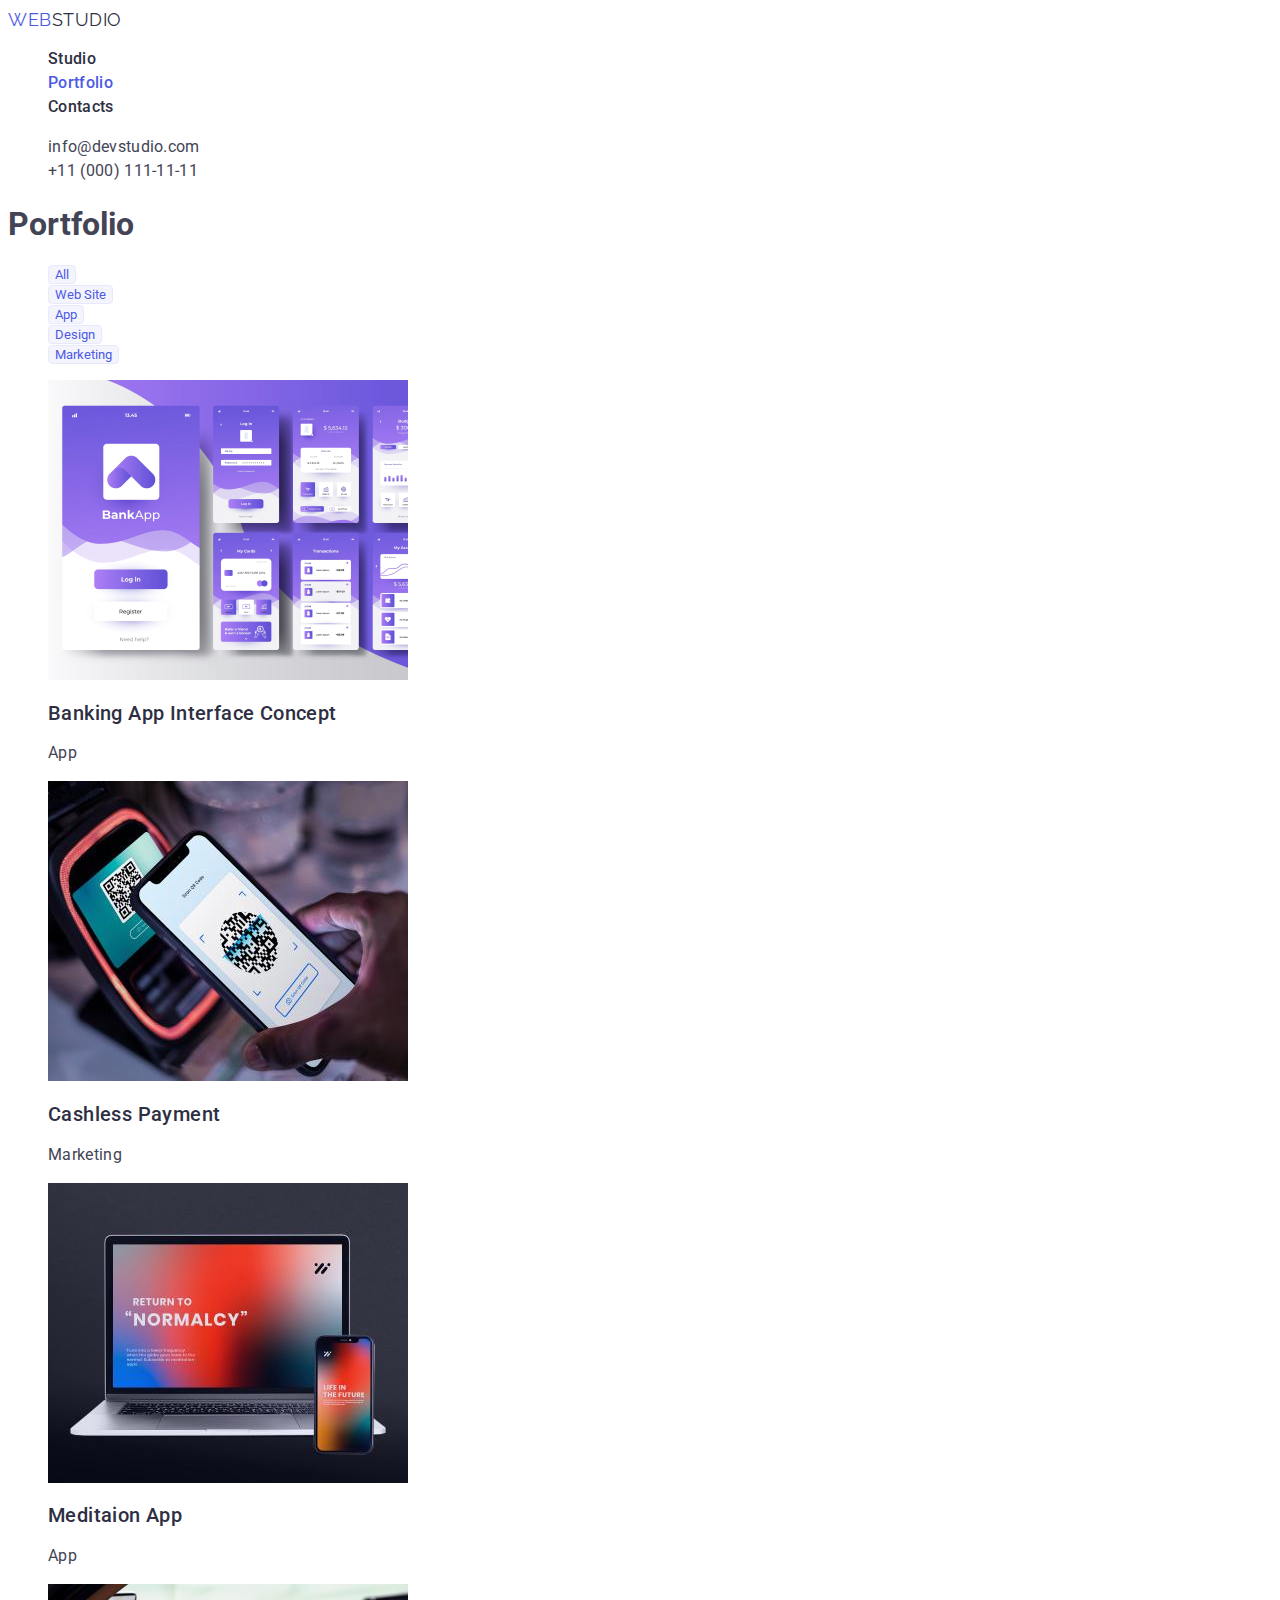
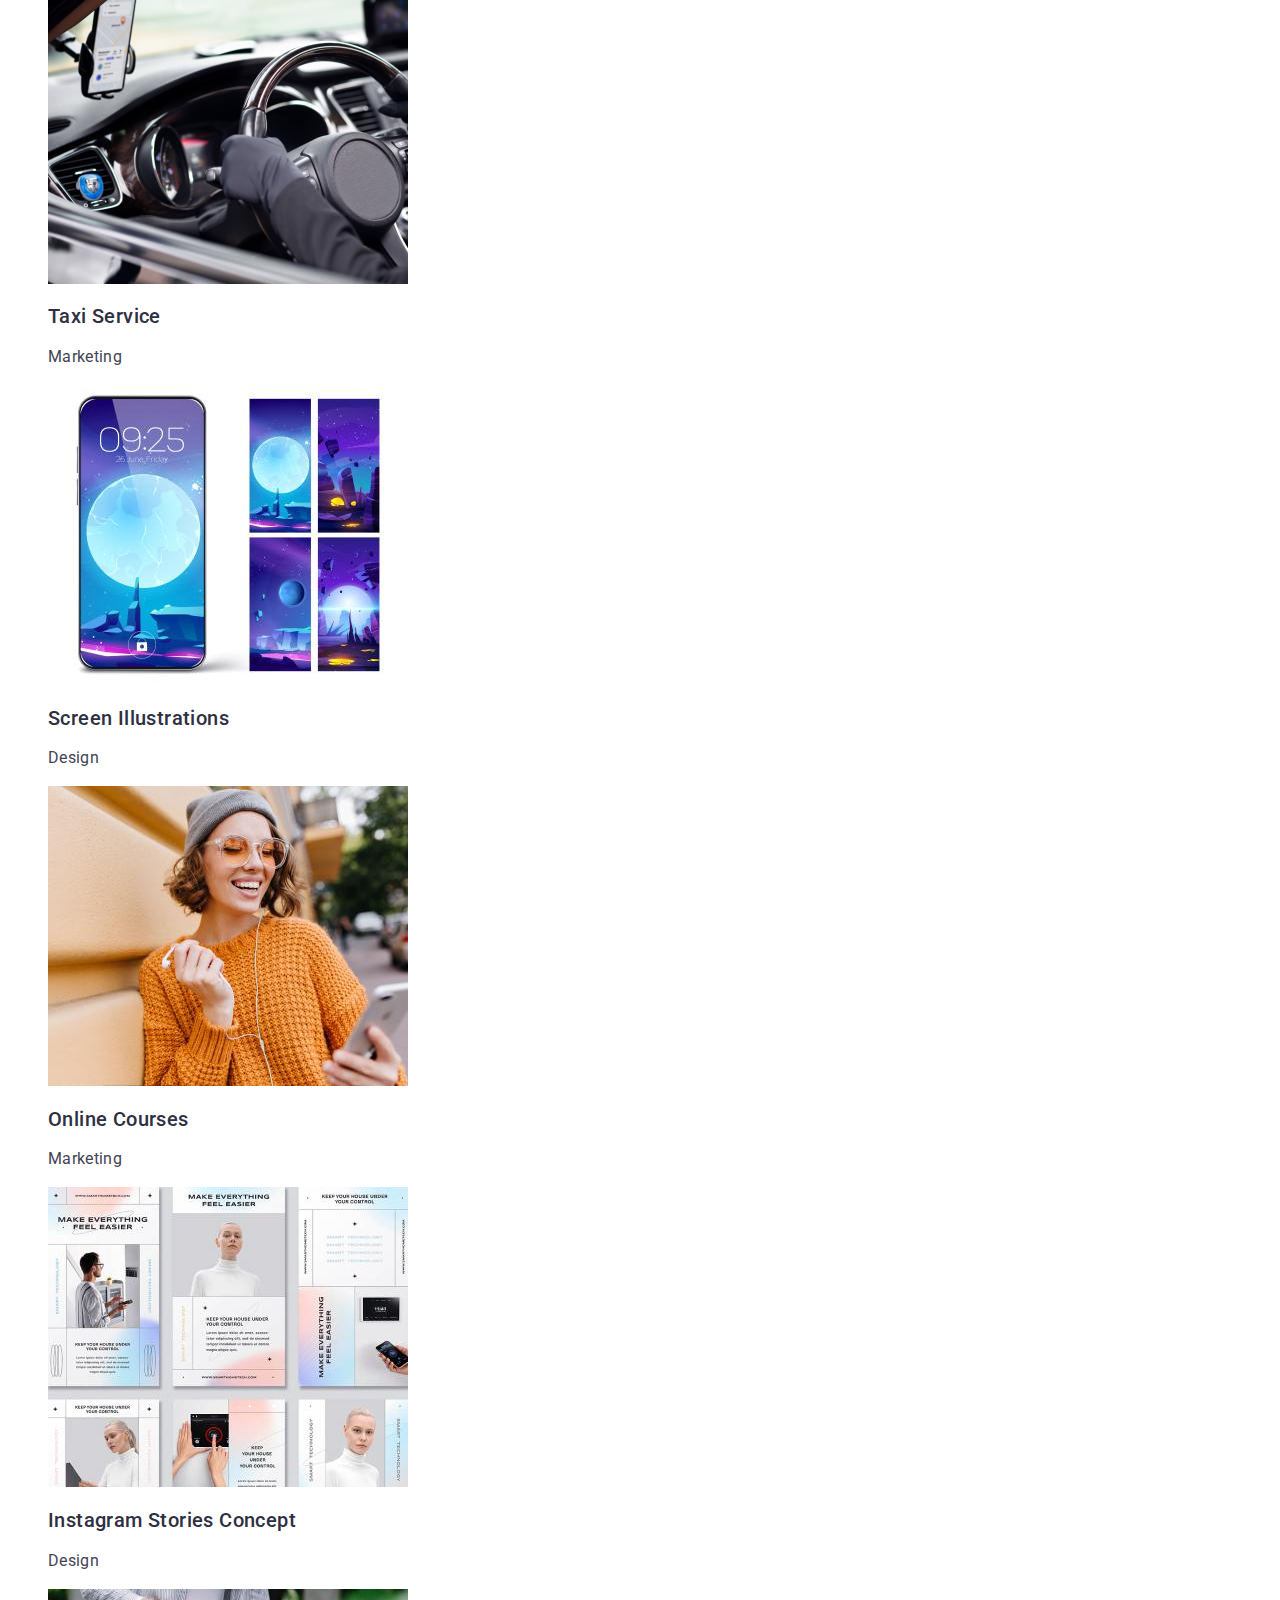
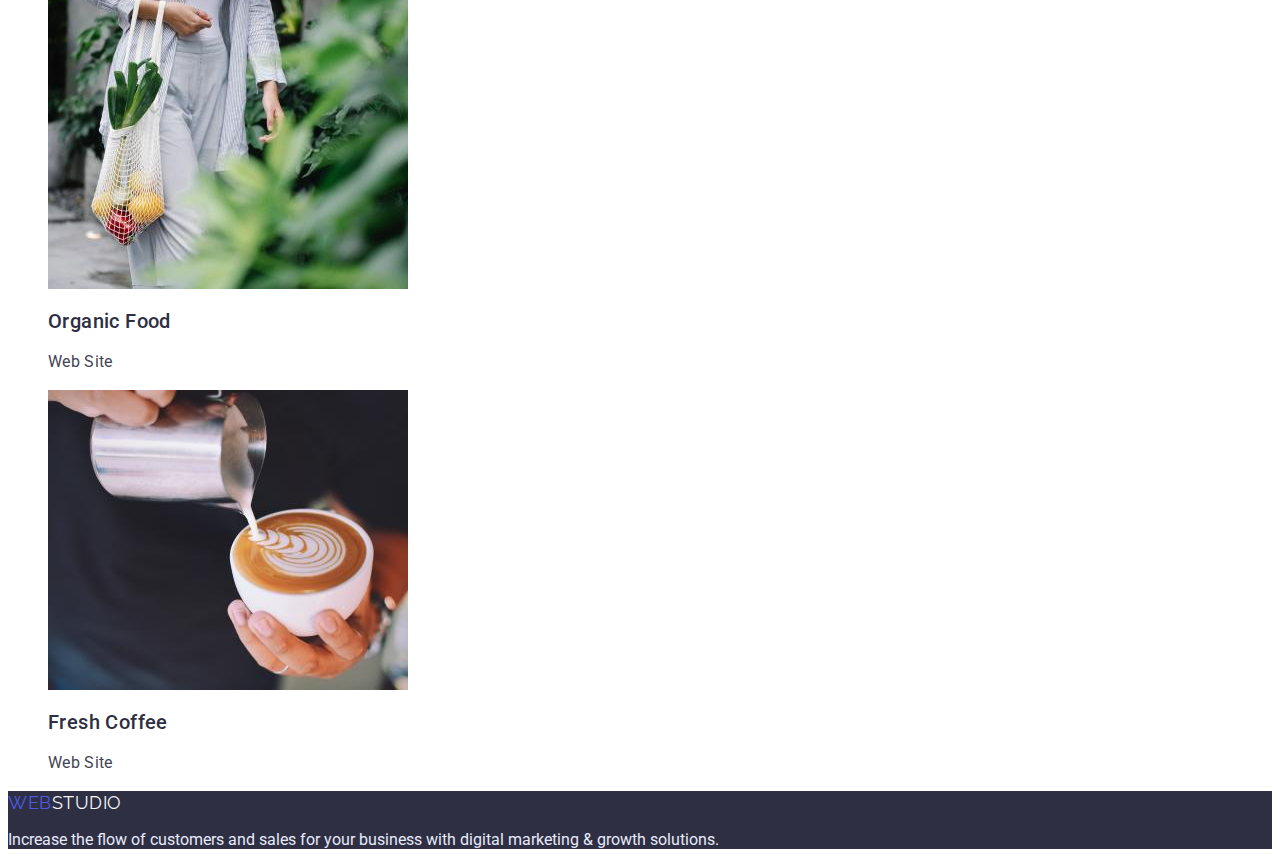
==== portfolio.html @ ca85d7f0 "Add fonts to the styles.css" ====
<!DOCTYPE html>
<html lang="en">
  <head>
    <meta charset="UTF-8" />
    <meta http-equiv="X-UA-Compatible" content="IE=edge" />
    <meta name="viewport" content="width=device-width, initial-scale=1.0" />
    <title>Document</title>
    <link rel="preconnect" href="https://fonts.googleapis.com" />
    <link rel="preconnect" href="https://fonts.gstatic.com" crossorigin />
    <link
      href="https://fonts.googleapis.com/css2?family=Raleway:wght@800&family=Roboto:wght@400;500;700&display=swap"
      rel="stylesheet"
    />
    <link rel="stylesheet" href="./css/styles.css" />
  </head>
  <body>
    <!-- HEADER -->
    <header>
      <nav>
        <a href="./index.html" class="logo"
          >Web<span class="logo-header">Studio</span></a
        >
        <ul class="site-nav list">
          <li><a href="./index.html" class="link">Studio</a></li>
          <li><a href="./portfolio.html" class="link curent">Portfolio</a></li>
          <li><a href="#" class="link">Contacts</a></li>
        </ul>
      </nav>
      <address>
        <ul class="contacts list">
          <li>
            <a href="mailto:info@devstudio.com" class="link"
              >info@devstudio.com</a
            >
          </li>
          <li>
            <a href="tel:+110001111111" class="link">+11 (000) 111-11-11</a>
          </li>
        </ul>
      </address>
    </header>
    <main>
      <h1>Portfolio</h1>
      <ul class="filters list">
        <li><button type="button" class="filters-button">All</button></li>
        <li><button type="button" class="filters-button">Web Site</button></li>
        <li><button type="button" class="filters-button">App</button></li>
        <li><button type="button" class="filters-button">Design</button></li>
        <li><button type="button" class="filters-button">Marketing</button></li>
      </ul>
      <ul class="portfolio-list list">
        <li>
          <img
            src="./images/portfolio/img-1.jpg"
            alt="Banking App"
            width="360"
            height="300"
          />
          <h2 class="title">Banking App Interface Concept</h2>
          <p class="text">App</p>
        </li>
        <li>
          <img
            src="./images/portfolio/img-2.jpg"
            alt="mobile phone is reading QR code"
            width="360"
            height="300"
          />
          <h2 class="title">Cashless Payment</h2>
          <p class="text">Marketing</p>
        </li>
        <li>
          <img
            src="./images/portfolio/img-3.jpg"
            alt="laptop and cellphone"
            width="360"
            height="300"
          />
          <h2 class="title">Meditaion App</h2>
          <p class="text">App</p>
        </li>
        <li>
          <img
            src="./images/portfolio/img-4.jpg"
            alt="a person driving a car"
            width="360"
            height="300"
          />
          <h2 class="title">Taxi Service</h2>
          <p class="text">Marketing</p>
        </li>
        <li>
          <img
            src="./images/portfolio/img-5.jpg"
            alt="Screen Illustrations"
            width="360"
            height="300"
          />
          <h2 class="title">Screen Illustrations</h2>
          <p class="text">Design</p>
        </li>
        <li>
          <img
            src="./images/portfolio/img-6.jpg"
            alt="smiling girl looks at the sellphone"
            width="360"
            height="300"
          />
          <h2 class="title">Online Courses</h2>
          <p class="text">Marketing</p>
        </li>
        <li>
          <img
            src="./images/portfolio/img-7.jpg"
            alt="smart home technology"
            width="360"
            height="300"
          />
          <h2 class="title">Instagram Stories Concept</h2>
          <p class="text">Design</p>
        </li>
        <li>
          <img
            src="./images/portfolio/img-8.jpg"
            alt="a woman carries a bag of vegetables"
            width="360"
            height="300"
          />
          <h2 class="title">Organic Food</h2>
          <p class="text">Web Site</p>
        </li>
        <li>
          <img
            src="./images/portfolio/img-9.jpg"
            alt="the man pours milk into the coffee"
            width="360"
            height="300"
          />
          <h2 class="title">Fresh Coffee</h2>
          <p class="text">Web Site</p>
        </li>
      </ul>
    </main>
    <!-- FOOTER -->
    <footer>
      <a href="./index.html" class="logo"
        >Web<span class="logo-footer">Studio</span></a
      >
      <p class="text">
        Increase the flow of customers and sales for your business with digital
        marketing & growth solutions.
      </p>
    </footer>
  </body>
</html>
---- css/styles.css ----
:root {
    --primary-color: #434455;
    --secondary-color: #2E2F42;
    --accent-color: #4D5AE5;
    --white-color: #ffffff;
    --color-cloud: #F4F4FD;
    --color-cornflower: #E7E9FC;
}
/* COMPONENTS */
body {
    background-color:var(--white-color);
    color:var(--primary-color);
    font-family: 'Roboto', sans-serif;
}
h2,h3{color: var(--secondary-color);}

.list {
    list-style: none;
}
.link{
    text-decoration: none;
}
.site-nav .link.curent {
    color: var(--accent-color);
}




/* HEADER */
.logo {
    color: var(--accent-color);

    font-family: 'Raleway', sans-serif;
    /* font-weight: 800; */
    font-size: 18px;

    line-height: 1.3;
    letter-spacing: 0.03em;
    text-decoration: none;
    text-transform: uppercase;
}
.logo :hover,
.logo :focus {
    color: var(--accent-color);
}

.logo-header{
    color: var(--secondary-color);
}


/* Navigation */
.site-nav .link {
    color: var(--secondary-color);
    
    font-weight: 500;
    font-size: 16px;
    line-height: 1.5;
    letter-spacing: 0.02em;
}
.site-nav .link:hover, .site-nav .link:focus{color: var(--accent-color);}



/* Contacts */
.contacts .link{
    color: var(--primary-color);
    
    font-style: normal;
    line-height: 1.5;
    letter-spacing: 0.02em;
}
.contacts .link:hover, .contacts .link:focus{
    color: var(--accent-color);
}




/* SECTION HERO */
.hero{
    background-color: var(--secondary-color) ;
}
.hero-title{
    color: var(--white-color);

    font-size: 56px;
    line-height: 1.07;
    text-align: center;
    letter-spacing: 0.02em;
}
.hero-button{
    color: var(--white-color);
    background-color:var(--accent-color);
    
    font-family: inherit;
    font-weight: 500;
    font-size: 16px;
    line-height: 1.5;
    letter-spacing: 0.04em;
    box-shadow: 0px 4px 4px rgba(0, 0, 0, 0.15);
    border-radius: 4px;
    cursor: pointer;
}





/* COMMON STYLES FOR SECTIONS */
.section .section-title {
    font-size: 36px;
    line-height: 1.1;
    text-align: center;
    letter-spacing: 0.02em;
    text-transform: capitalize;
}

.features-list .title,
.team-list .title,
.portfolio-list .title {
    font-weight: 500;
    font-size: 20px;
    line-height: 1.2;
    letter-spacing: 0.02em;
}
.features-list .text,
.team-list .text,
.portfolio-list .text {
    line-height: 1.5;
    letter-spacing: 0.02em;
}




/* SECTION OUR FEATURES */
.feature-list .title {
    color: #2E2F42;
}

/* SECTION OUR WORK */

/* SECTION OUR TEAM */
.team-list .title {
    text-align: center
}
.team-list .text {
    text-align: center
}

/* FOOTER */
footer{
    background-color:var(--secondary-color);
}
.logo-footer{
    color: var(--color-cloud);
}
footer .text{
    color: var(--color-cornflower);
}



/* PORTFOLIO STYLES */
.filters-button{
    color: var(--accent-color);
    background-color:var(--color-cloud);
    font-family: inherit;
    border: 1px solid var(--color-cornflower);
    border-radius: 4px;
    cursor: pointer;

}
.filters-button:hover, .filters-button:focus{
    color: var(--white-color);
    background-color:#404BBF;
}
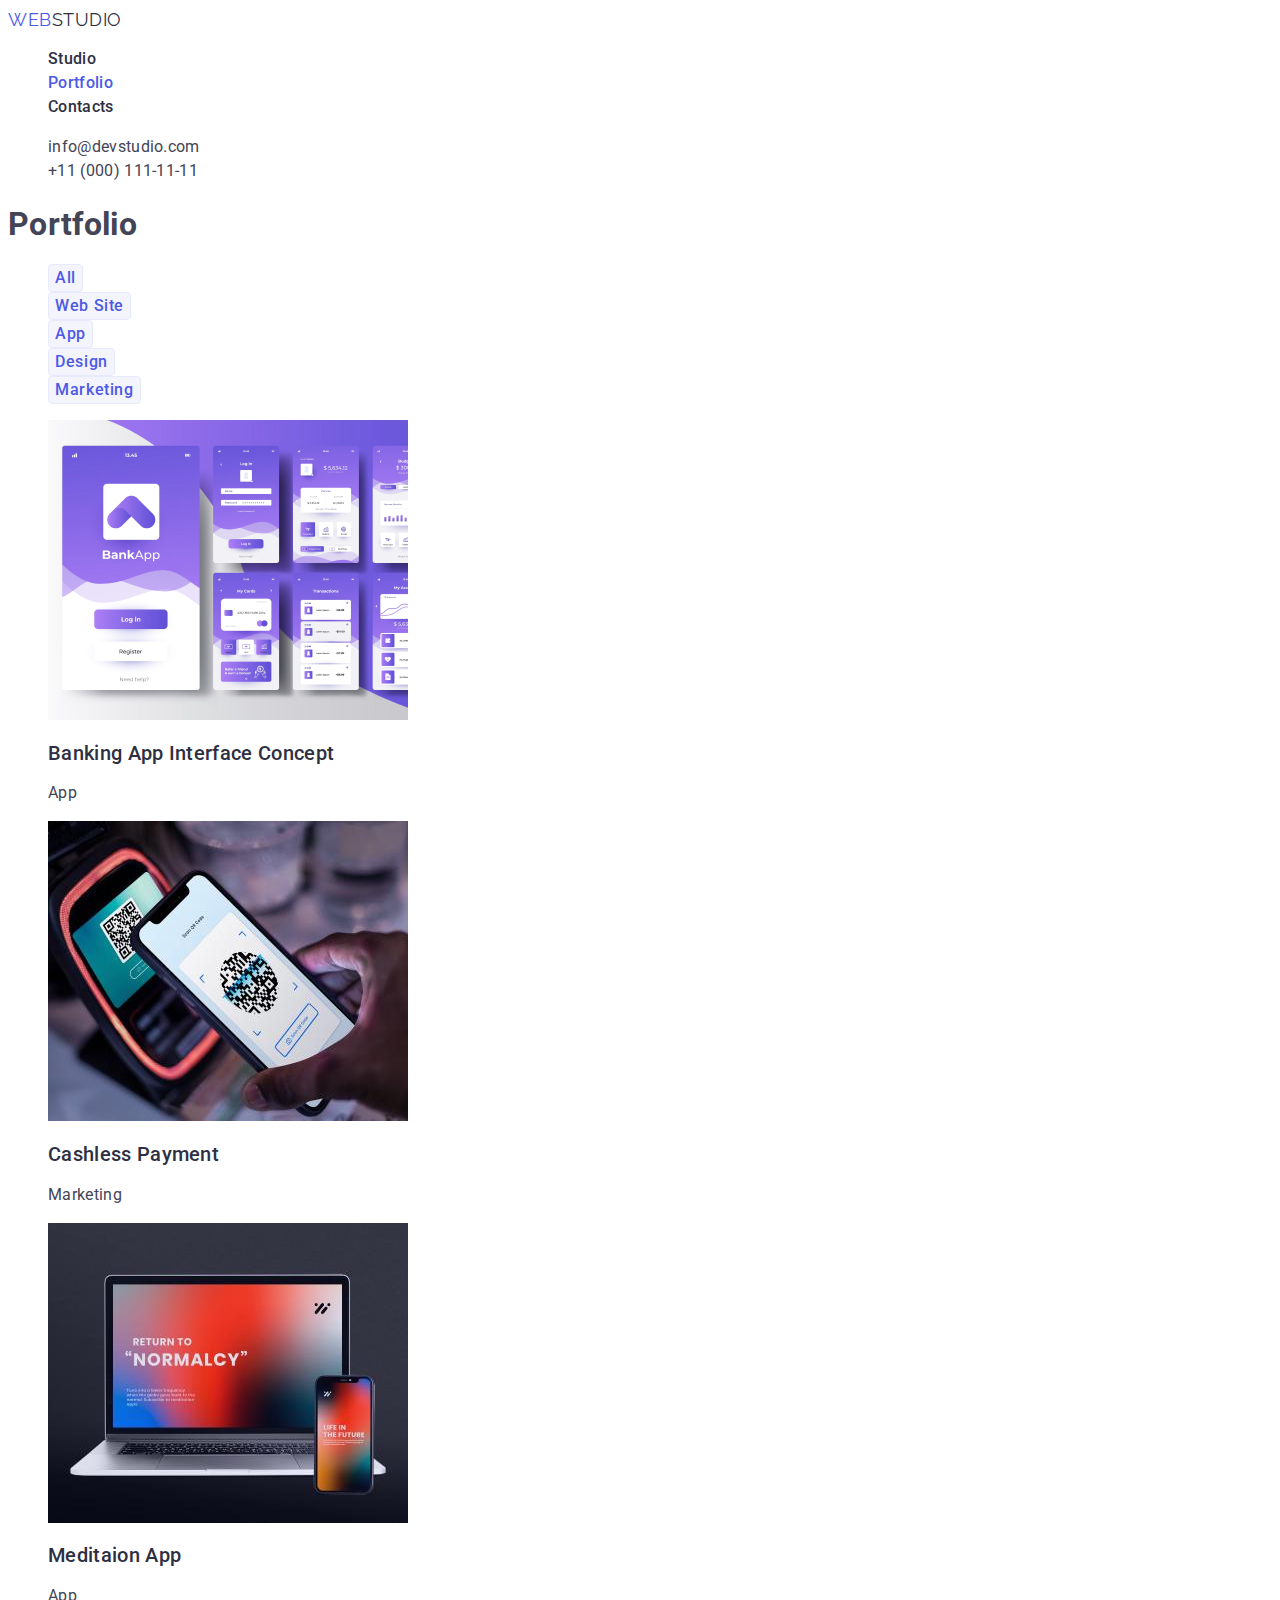
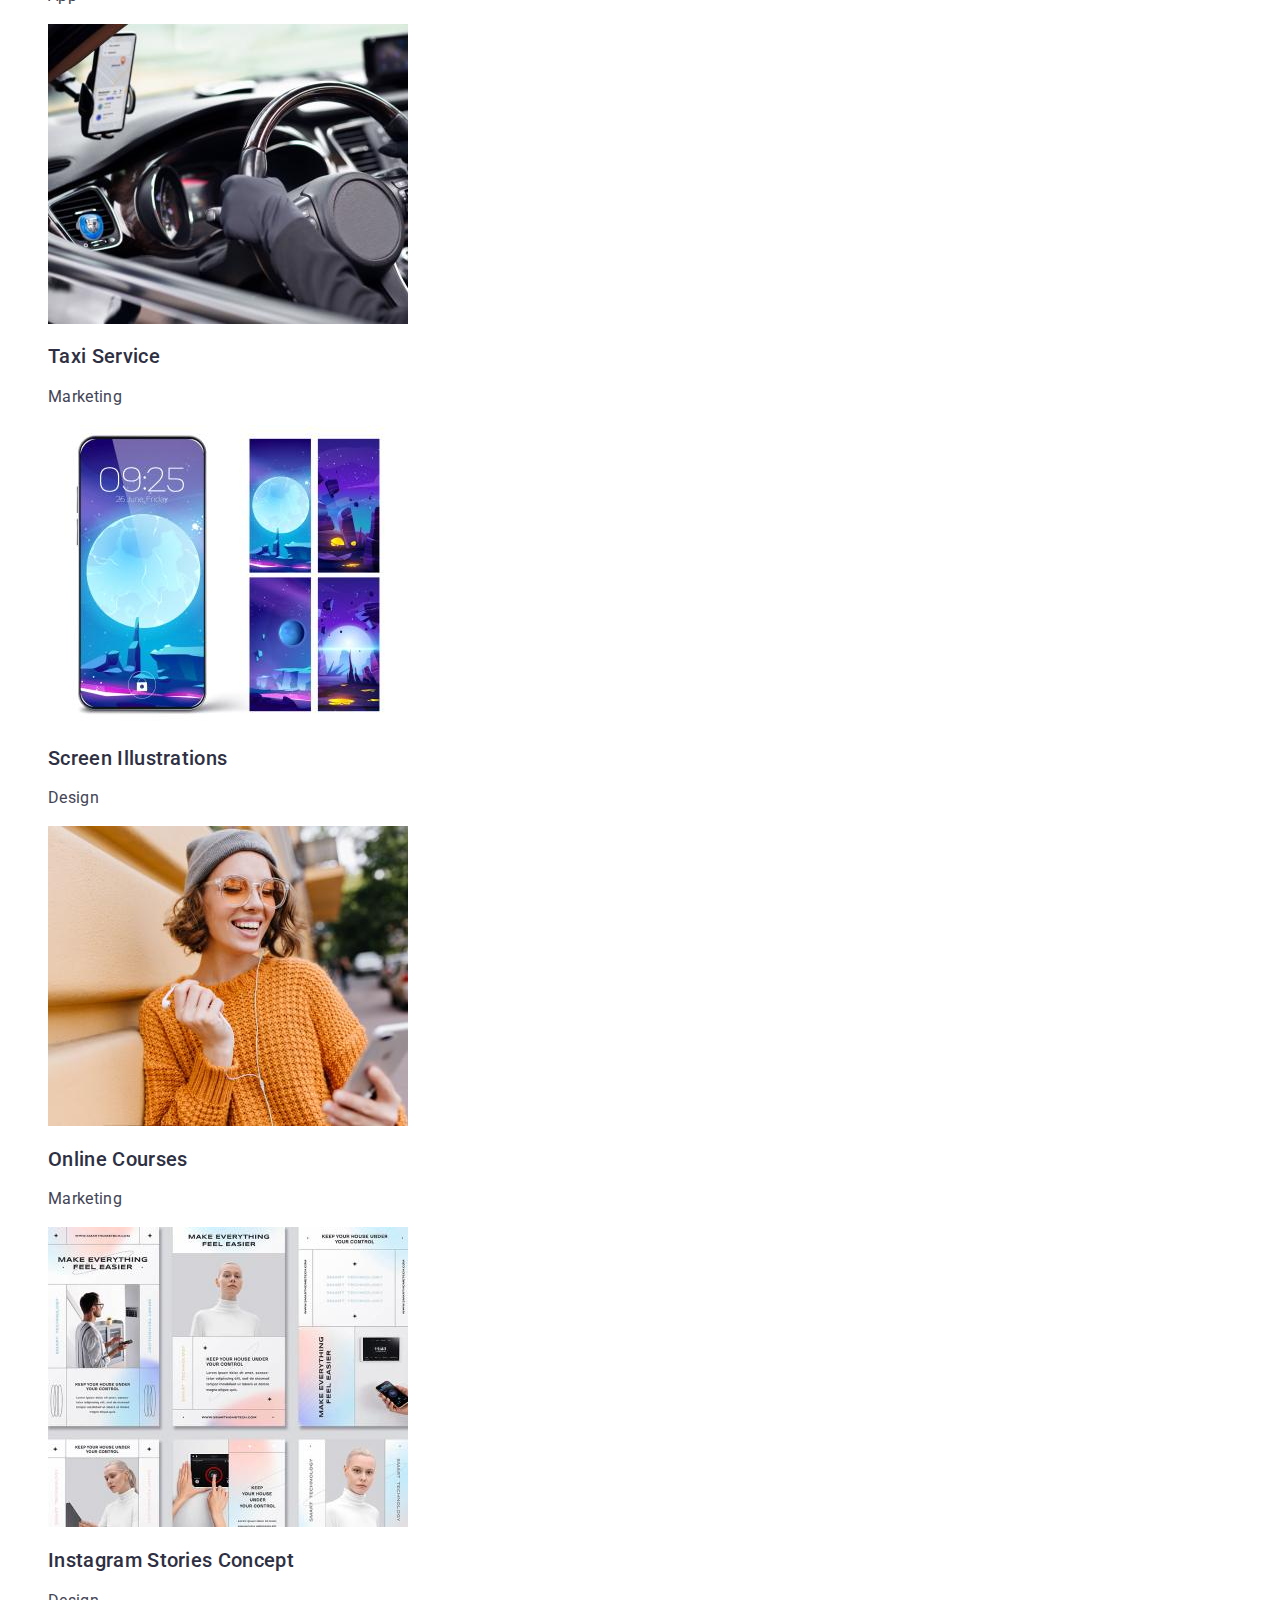
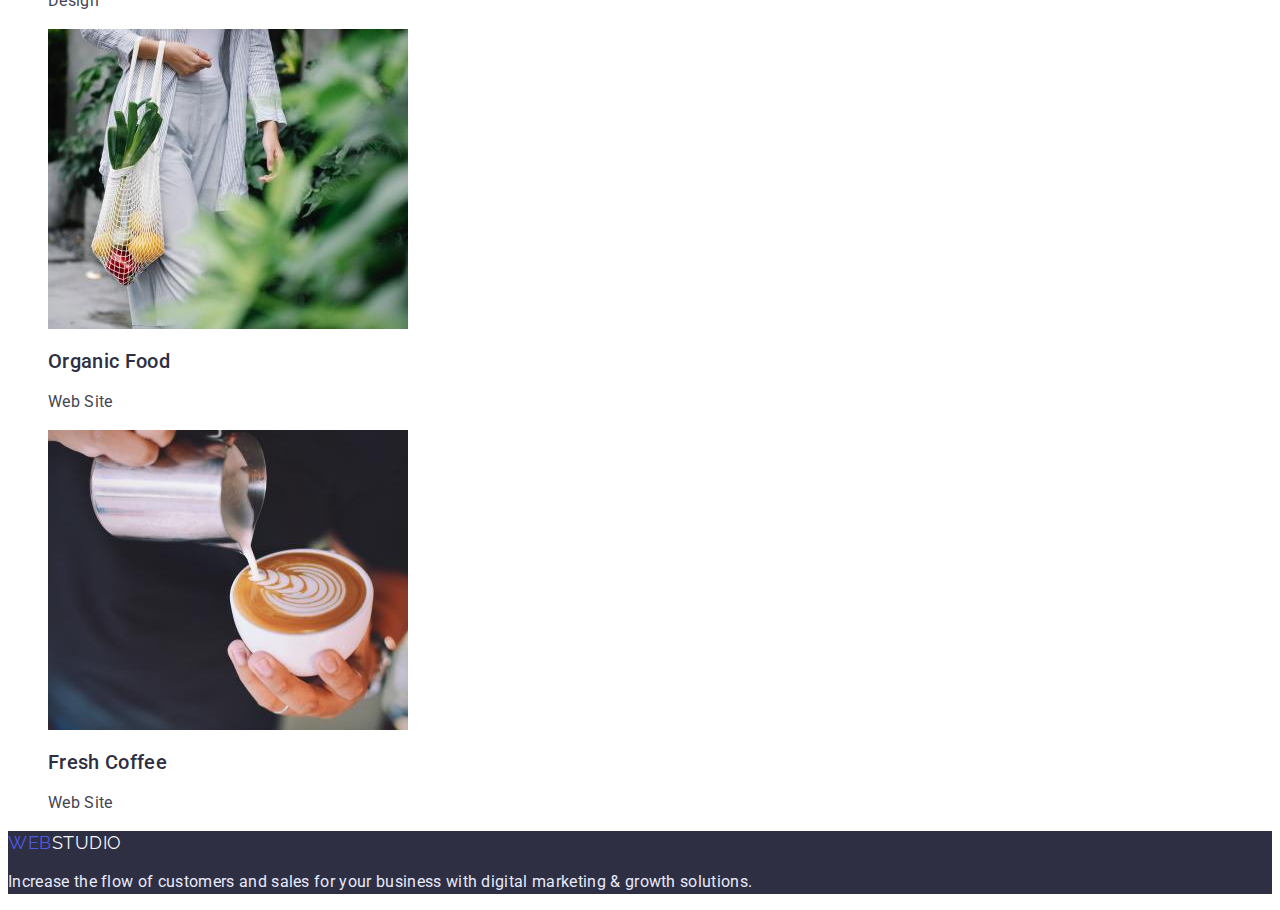
==== commit a8022e2f: "Update styles" ====
--- a/portfolio.html
+++ b/portfolio.html
@@ -42,11 +42,15 @@
     <main>
       <h1>Portfolio</h1>
       <ul class="filters list">
-        <li><button type="button" class="filters-button">All</button></li>
-        <li><button type="button" class="filters-button">Web Site</button></li>
-        <li><button type="button" class="filters-button">App</button></li>
-        <li><button type="button" class="filters-button">Design</button></li>
-        <li><button type="button" class="filters-button">Marketing</button></li>
+        <li><button type="button" class="button secondary">All</button></li>
+        <li>
+          <button type="button" class="button secondary">Web Site</button>
+        </li>
+        <li><button type="button" class="button secondary">App</button></li>
+        <li><button type="button" class="button secondary">Design</button></li>
+        <li>
+          <button type="button" class="button secondary">Marketing</button>
+        </li>
       </ul>
       <ul class="portfolio-list list">
         <li>
--- a/css/styles.css
+++ b/css/styles.css
@@ -11,6 +11,7 @@
     background-color:var(--white-color);
     color:var(--primary-color);
     font-family: 'Roboto', sans-serif;
+    letter-spacing: 0.02em;
 }
 h2,h3{color: var(--secondary-color);}
 
@@ -23,7 +24,15 @@
 .site-nav .link.curent {
     color: var(--accent-color);
 }
-
+.button {
+    font-family: inherit;
+    font-weight: 500;
+    font-size: 16px;
+    line-height: 1.5;
+    letter-spacing: 0.04em;
+    border-radius: 4px;
+    cursor: pointer;
+}
 
 
 
@@ -55,9 +64,8 @@
     color: var(--secondary-color);
     
     font-weight: 500;
-    font-size: 16px;
+    /* font-size: 16px; */
     line-height: 1.5;
-    letter-spacing: 0.02em;
 }
 .site-nav .link:hover, .site-nav .link:focus{color: var(--accent-color);}
 
@@ -69,7 +77,6 @@
     
     font-style: normal;
     line-height: 1.5;
-    letter-spacing: 0.02em;
 }
 .contacts .link:hover, .contacts .link:focus{
     color: var(--accent-color);
@@ -88,21 +95,15 @@
     font-size: 56px;
     line-height: 1.07;
     text-align: center;
-    letter-spacing: 0.02em;
 }
-.hero-button{
+.primary{
     color: var(--white-color);
     background-color:var(--accent-color);
     
-    font-family: inherit;
-    font-weight: 500;
-    font-size: 16px;
-    line-height: 1.5;
-    letter-spacing: 0.04em;
-    box-shadow: 0px 4px 4px rgba(0, 0, 0, 0.15);
-    border-radius: 4px;
-    cursor: pointer;
+    box-shadow: 0px 4px 4px rgba(0, 0, 0, 0.15); 
 }
+.primary:hover, .primary:focus{color: var(--accent-color);
+background-color:var(--white-color);}
 
 
 
@@ -113,7 +114,6 @@
     font-size: 36px;
     line-height: 1.1;
     text-align: center;
-    letter-spacing: 0.02em;
     text-transform: capitalize;
 }
 
@@ -123,32 +123,20 @@
     font-weight: 500;
     font-size: 20px;
     line-height: 1.2;
-    letter-spacing: 0.02em;
 }
 .features-list .text,
 .team-list .text,
 .portfolio-list .text {
     line-height: 1.5;
-    letter-spacing: 0.02em;
 }
 
 
-
-
 /* SECTION OUR FEATURES */
-.feature-list .title {
-    color: #2E2F42;
-}
 
 /* SECTION OUR WORK */
 
 /* SECTION OUR TEAM */
-.team-list .title {
-    text-align: center
-}
-.team-list .text {
-    text-align: center
-}
+
 
 /* FOOTER */
 footer{
@@ -159,21 +147,25 @@
 }
 footer .text{
     color: var(--color-cornflower);
+
+    line-height: 1.5;
 }
 
 
 
+
+
+
+
+
 /* PORTFOLIO STYLES */
-.filters-button{
+.secondary{
     color: var(--accent-color);
     background-color:var(--color-cloud);
-    font-family: inherit;
+    
     border: 1px solid var(--color-cornflower);
-    border-radius: 4px;
-    cursor: pointer;
-
 }
-.filters-button:hover, .filters-button:focus{
+.secondary:hover, .secondary:focus{
     color: var(--white-color);
     background-color:#404BBF;
 }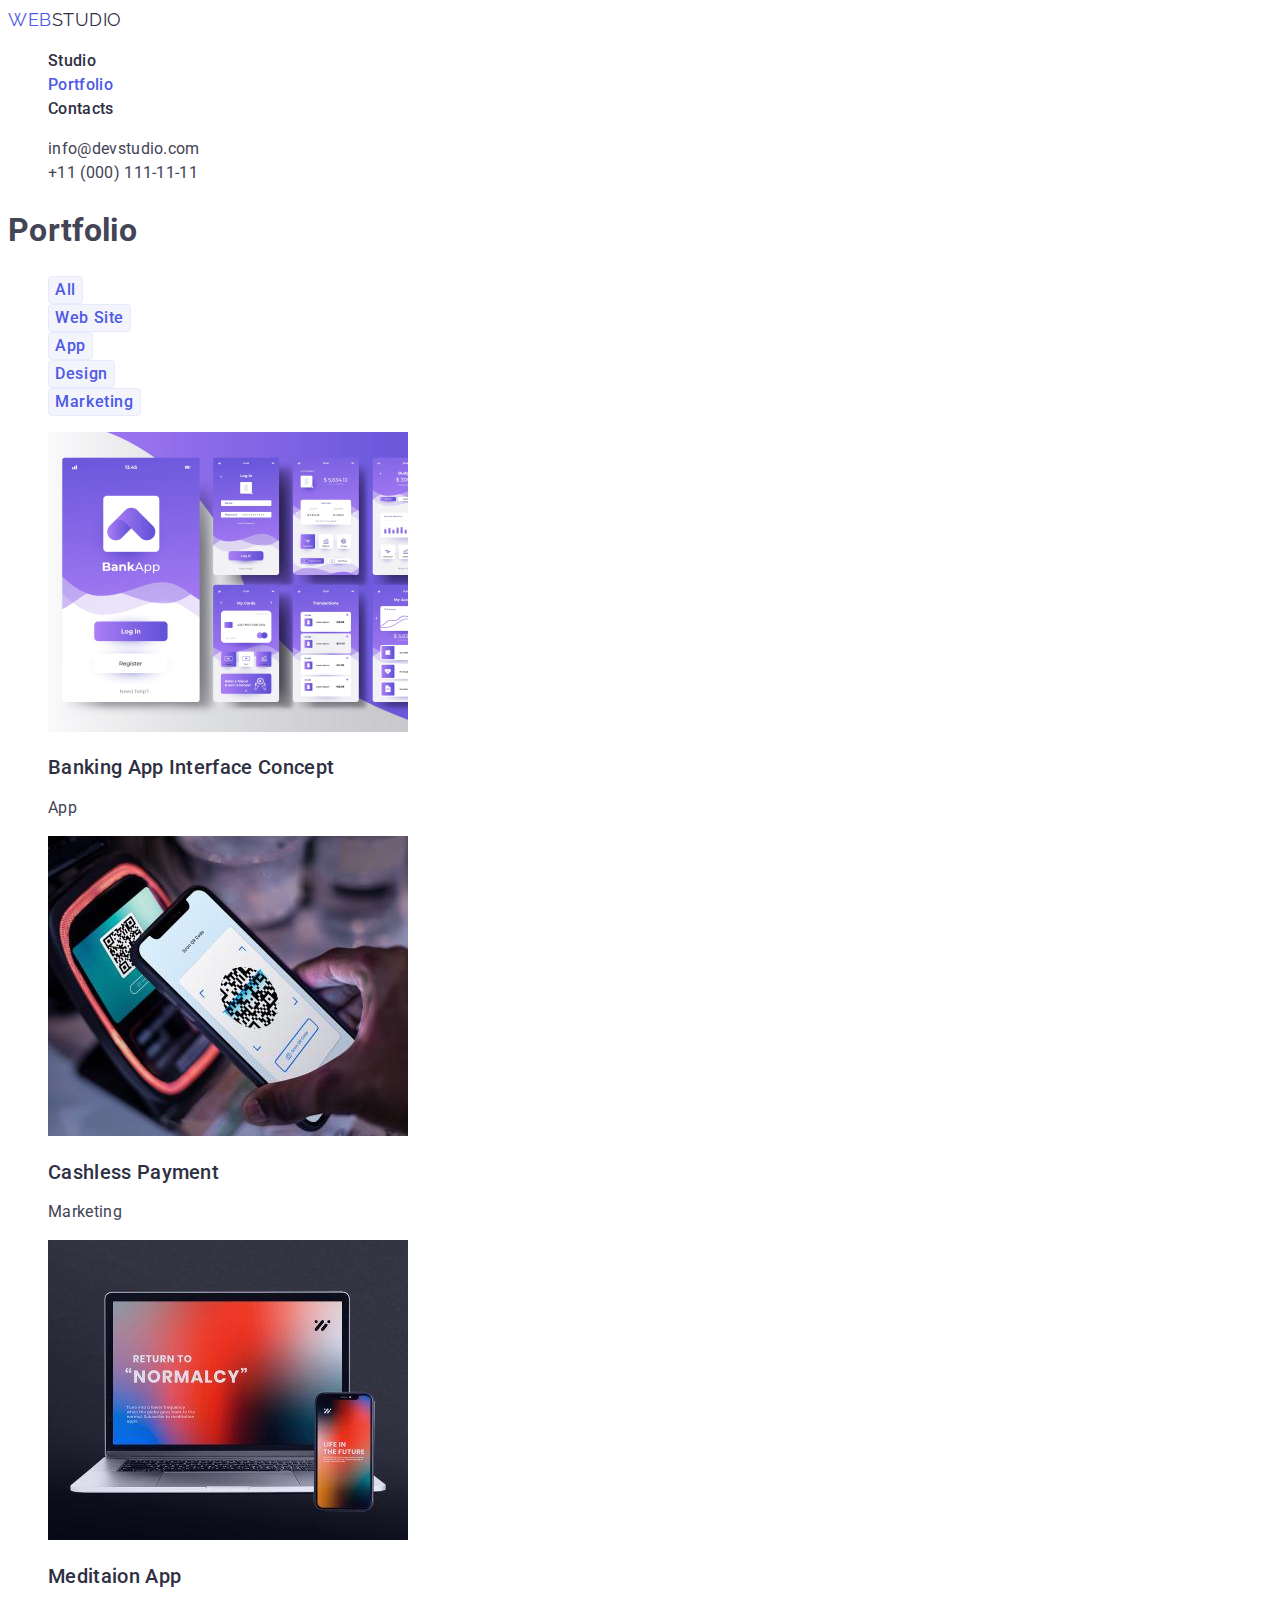
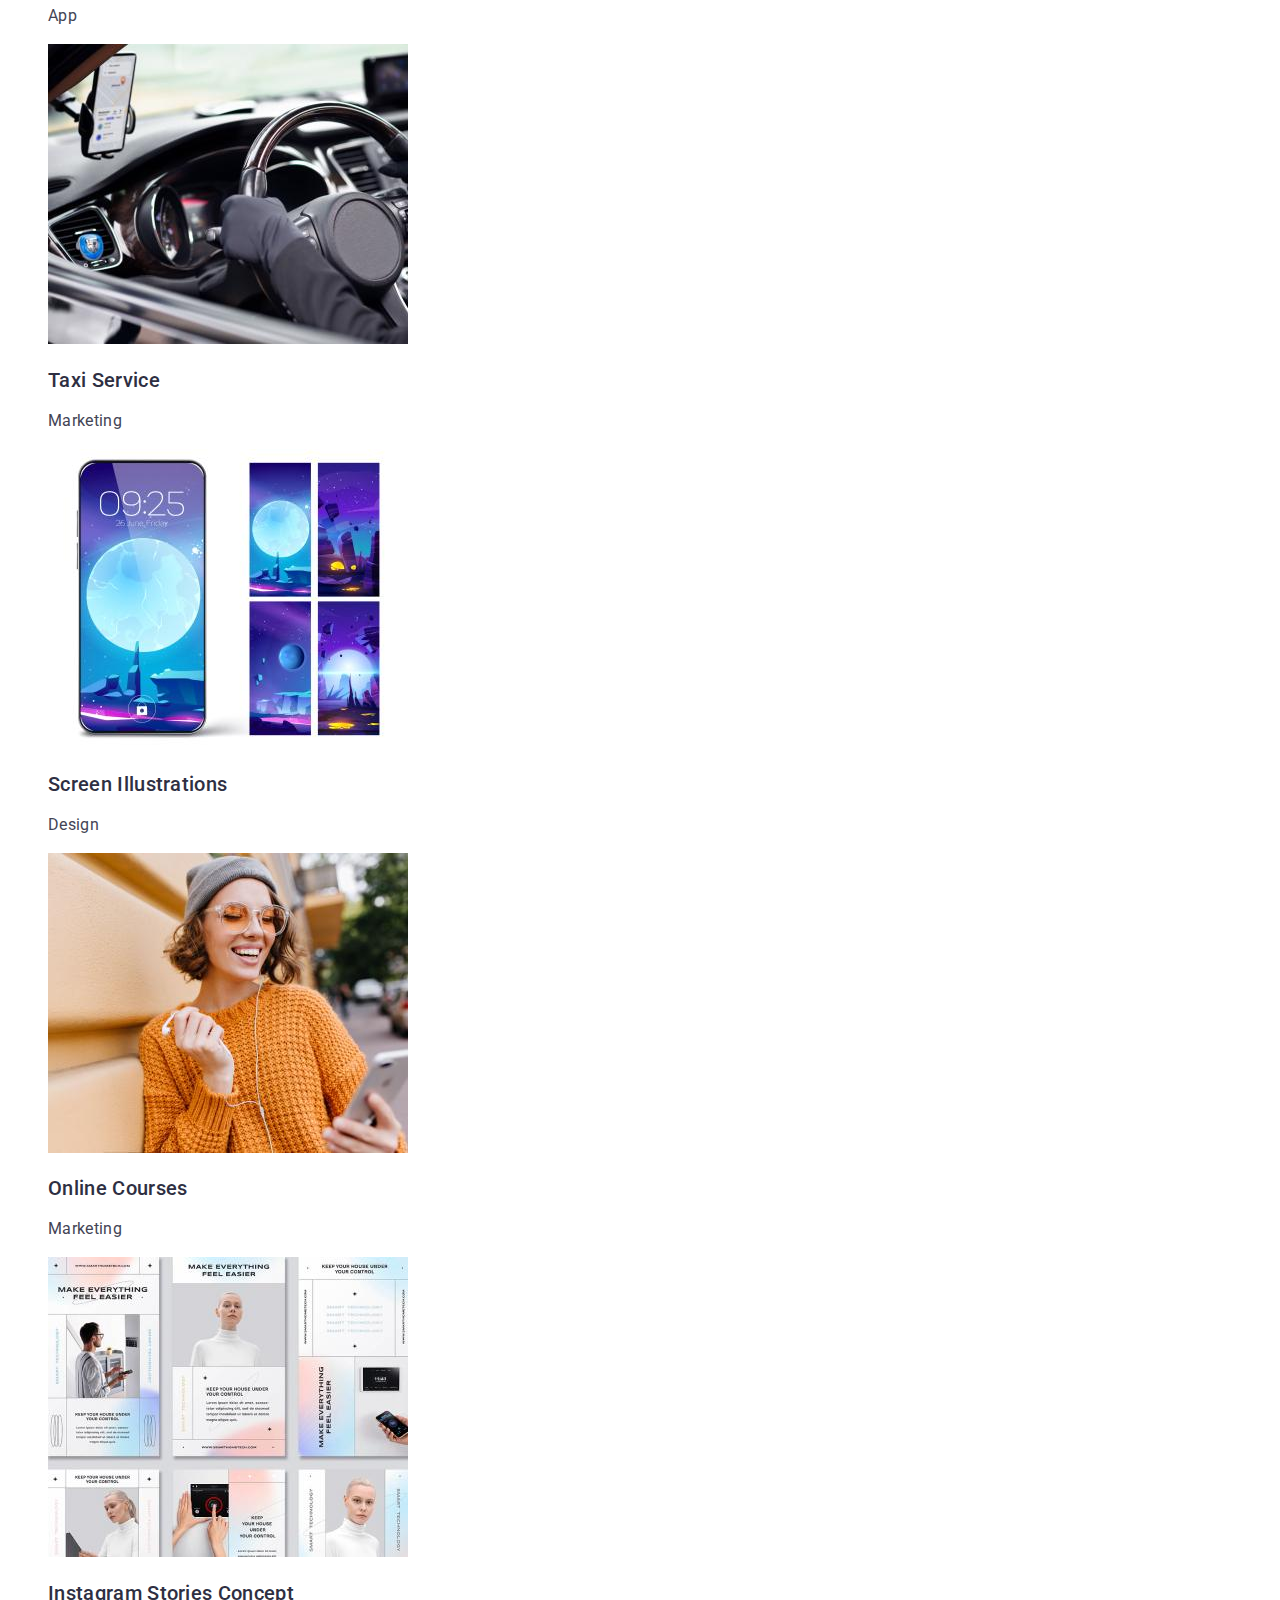
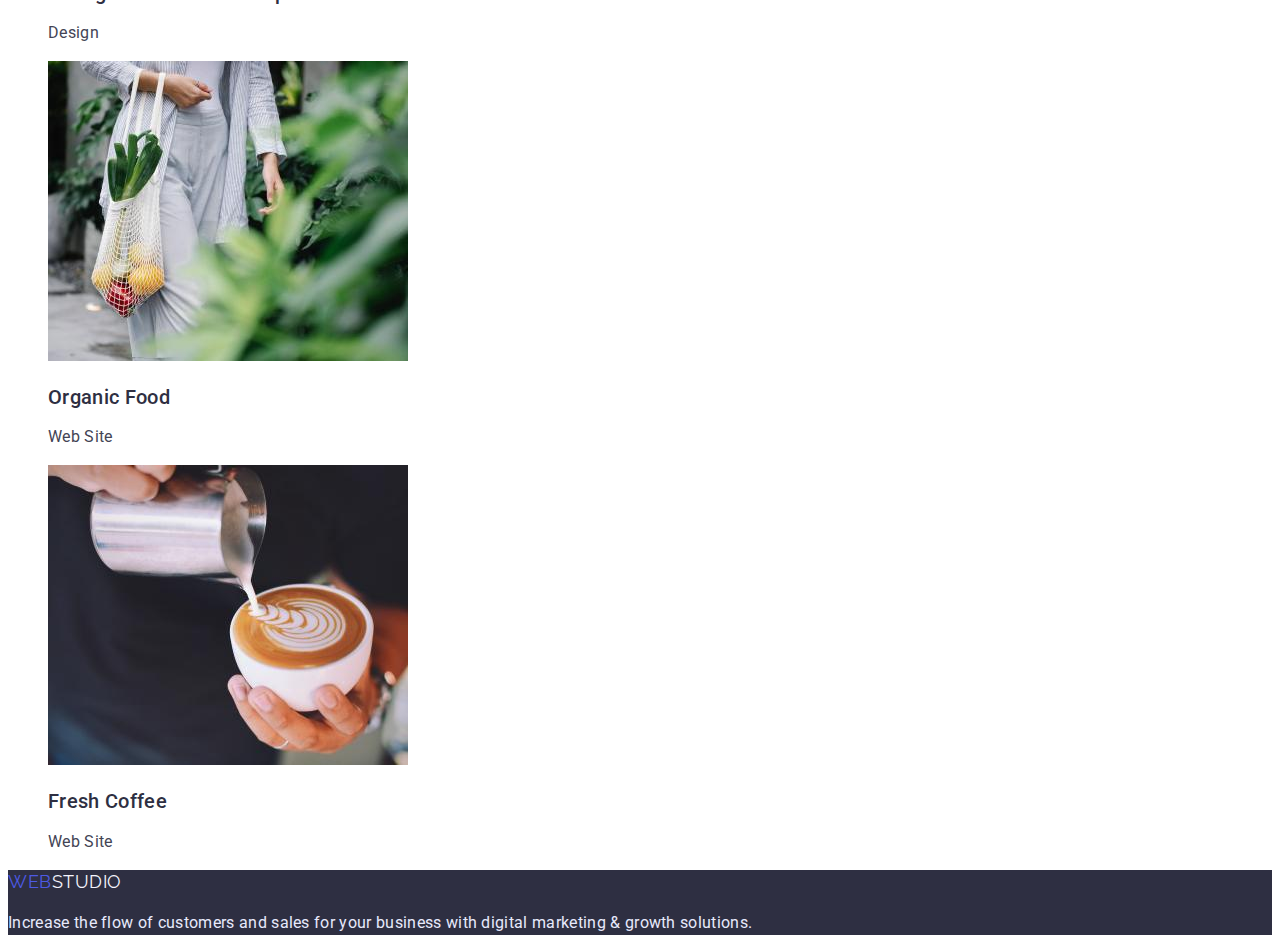
==== commit 972be428: "Update styles.css" ====
--- a/portfolio.html
+++ b/portfolio.html
@@ -55,93 +55,93 @@
       <ul class="portfolio-list list">
         <li>
           <img
-            src="./images/portfolio/img-1.jpg"
+            src="./images/portfolio/banking_app.jpg"
             alt="Banking App"
             width="360"
             height="300"
           />
           <h2 class="title">Banking App Interface Concept</h2>
-          <p class="text">App</p>
+          <p>App</p>
         </li>
         <li>
           <img
-            src="./images/portfolio/img-2.jpg"
+            src="./images/portfolio/mobile_phone.jpg"
             alt="mobile phone is reading QR code"
             width="360"
             height="300"
           />
           <h2 class="title">Cashless Payment</h2>
-          <p class="text">Marketing</p>
+          <p>Marketing</p>
         </li>
         <li>
           <img
-            src="./images/portfolio/img-3.jpg"
+            src="./images/portfolio/laptop_and_sellphone.jpg"
             alt="laptop and cellphone"
             width="360"
             height="300"
           />
           <h2 class="title">Meditaion App</h2>
-          <p class="text">App</p>
+          <p>App</p>
         </li>
         <li>
           <img
-            src="./images/portfolio/img-4.jpg"
+            src="./images/portfolio/driver.jpg"
             alt="a person driving a car"
             width="360"
             height="300"
           />
           <h2 class="title">Taxi Service</h2>
-          <p class="text">Marketing</p>
+          <p>Marketing</p>
         </li>
         <li>
           <img
-            src="./images/portfolio/img-5.jpg"
+            src="./images/portfolio/screen_illustrations.jpg"
             alt="Screen Illustrations"
             width="360"
             height="300"
           />
           <h2 class="title">Screen Illustrations</h2>
-          <p class="text">Design</p>
+          <p>Design</p>
         </li>
         <li>
           <img
-            src="./images/portfolio/img-6.jpg"
+            src="./images/portfolio/girl_with_sellphone.jpg"
             alt="smiling girl looks at the sellphone"
             width="360"
             height="300"
           />
           <h2 class="title">Online Courses</h2>
-          <p class="text">Marketing</p>
+          <p>Marketing</p>
         </li>
         <li>
           <img
-            src="./images/portfolio/img-7.jpg"
+            src="./images/portfolio/smart_home.jpg"
             alt="smart home technology"
             width="360"
             height="300"
           />
           <h2 class="title">Instagram Stories Concept</h2>
-          <p class="text">Design</p>
+          <p>Design</p>
         </li>
         <li>
           <img
-            src="./images/portfolio/img-8.jpg"
+            src="./images/portfolio/organic_food.jpg"
             alt="a woman carries a bag of vegetables"
             width="360"
             height="300"
           />
           <h2 class="title">Organic Food</h2>
-          <p class="text">Web Site</p>
+          <p>Web Site</p>
         </li>
         <li>
           <img
-            src="./images/portfolio/img-9.jpg"
+            src="./images/portfolio/coffe.jpg"
             alt="the man pours milk into the coffee"
             width="360"
             height="300"
           />
           <h2 class="title">Fresh Coffee</h2>
-          <p class="text">Web Site</p>
+          <p>Web Site</p>
         </li>
       </ul>
     </main>
--- a/css/styles.css
+++ b/css/styles.css
@@ -1,26 +1,26 @@
 :root {
-    --primary-color: #434455;
-    --secondary-color: #2E2F42;
+    --primary-text-color: #434455;
+    --secondary-title-color: #2E2F42;
     --accent-color: #4D5AE5;
     --white-color: #ffffff;
     --color-cloud: #F4F4FD;
     --color-cornflower: #E7E9FC;
+    --color-ocean: #404BBF;
 }
 /* COMPONENTS */
 body {
     background-color:var(--white-color);
-    color:var(--primary-color);
+    color:var(--primary-text-color);
     font-family: 'Roboto', sans-serif;
     letter-spacing: 0.02em;
+    line-height: 1.5;
 }
-h2,h3{color: var(--secondary-color);}
+h2,h3{color: var(--secondary-title-color);}
 
 .list {
     list-style: none;
 }
-.link{
-    text-decoration: none;
-}
+
 .site-nav .link.curent {
     color: var(--accent-color);
 }
@@ -41,7 +41,6 @@
     color: var(--accent-color);
 
     font-family: 'Raleway', sans-serif;
-    /* font-weight: 800; */
     font-size: 18px;
 
     line-height: 1.3;
@@ -51,35 +50,34 @@
 }
 .logo :hover,
 .logo :focus {
-    color: var(--accent-color);
+    color: var(--color-ocean);
 }
 
 .logo-header{
-    color: var(--secondary-color);
+    color: var(--secondary-title-color);
 }
 
 
 /* Navigation */
 .site-nav .link {
-    color: var(--secondary-color);
+    color: var(--secondary-title-color);
     
     font-weight: 500;
-    /* font-size: 16px; */
-    line-height: 1.5;
+    text-decoration: none;
 }
-.site-nav .link:hover, .site-nav .link:focus{color: var(--accent-color);}
+.site-nav .link:hover, .site-nav .link:focus{color: var(--color-ocean);}
 
 
 
 /* Contacts */
 .contacts .link{
-    color: var(--primary-color);
+    color: var(--primary-text-color);
     
     font-style: normal;
-    line-height: 1.5;
+    text-decoration: none;
 }
 .contacts .link:hover, .contacts .link:focus{
-    color: var(--accent-color);
+    color: var(--color-ocean);
 }
 
 
@@ -87,7 +85,7 @@
 
 /* SECTION HERO */
 .hero{
-    background-color: var(--secondary-color) ;
+    background-color: var(--secondary-title-color) ;
 }
 .hero-title{
     color: var(--white-color);
@@ -102,8 +100,9 @@
     
     box-shadow: 0px 4px 4px rgba(0, 0, 0, 0.15); 
 }
-.primary:hover, .primary:focus{color: var(--accent-color);
-background-color:var(--white-color);}
+.primary:hover, .primary:focus{
+    background-color:var(--color-ocean);
+}
 
 
 
@@ -124,12 +123,6 @@
     font-size: 20px;
     line-height: 1.2;
 }
-.features-list .text,
-.team-list .text,
-.portfolio-list .text {
-    line-height: 1.5;
-}
-
 
 /* SECTION OUR FEATURES */
 
@@ -140,15 +133,13 @@
 
 /* FOOTER */
 footer{
-    background-color:var(--secondary-color);
+    background-color:var(--secondary-title-color);
 }
 .logo-footer{
     color: var(--color-cloud);
 }
 footer .text{
     color: var(--color-cornflower);
-
-    line-height: 1.5;
 }
 
 
@@ -167,5 +158,5 @@
 }
 .secondary:hover, .secondary:focus{
     color: var(--white-color);
-    background-color:#404BBF;
+    background-color:var(--color-ocean);
 }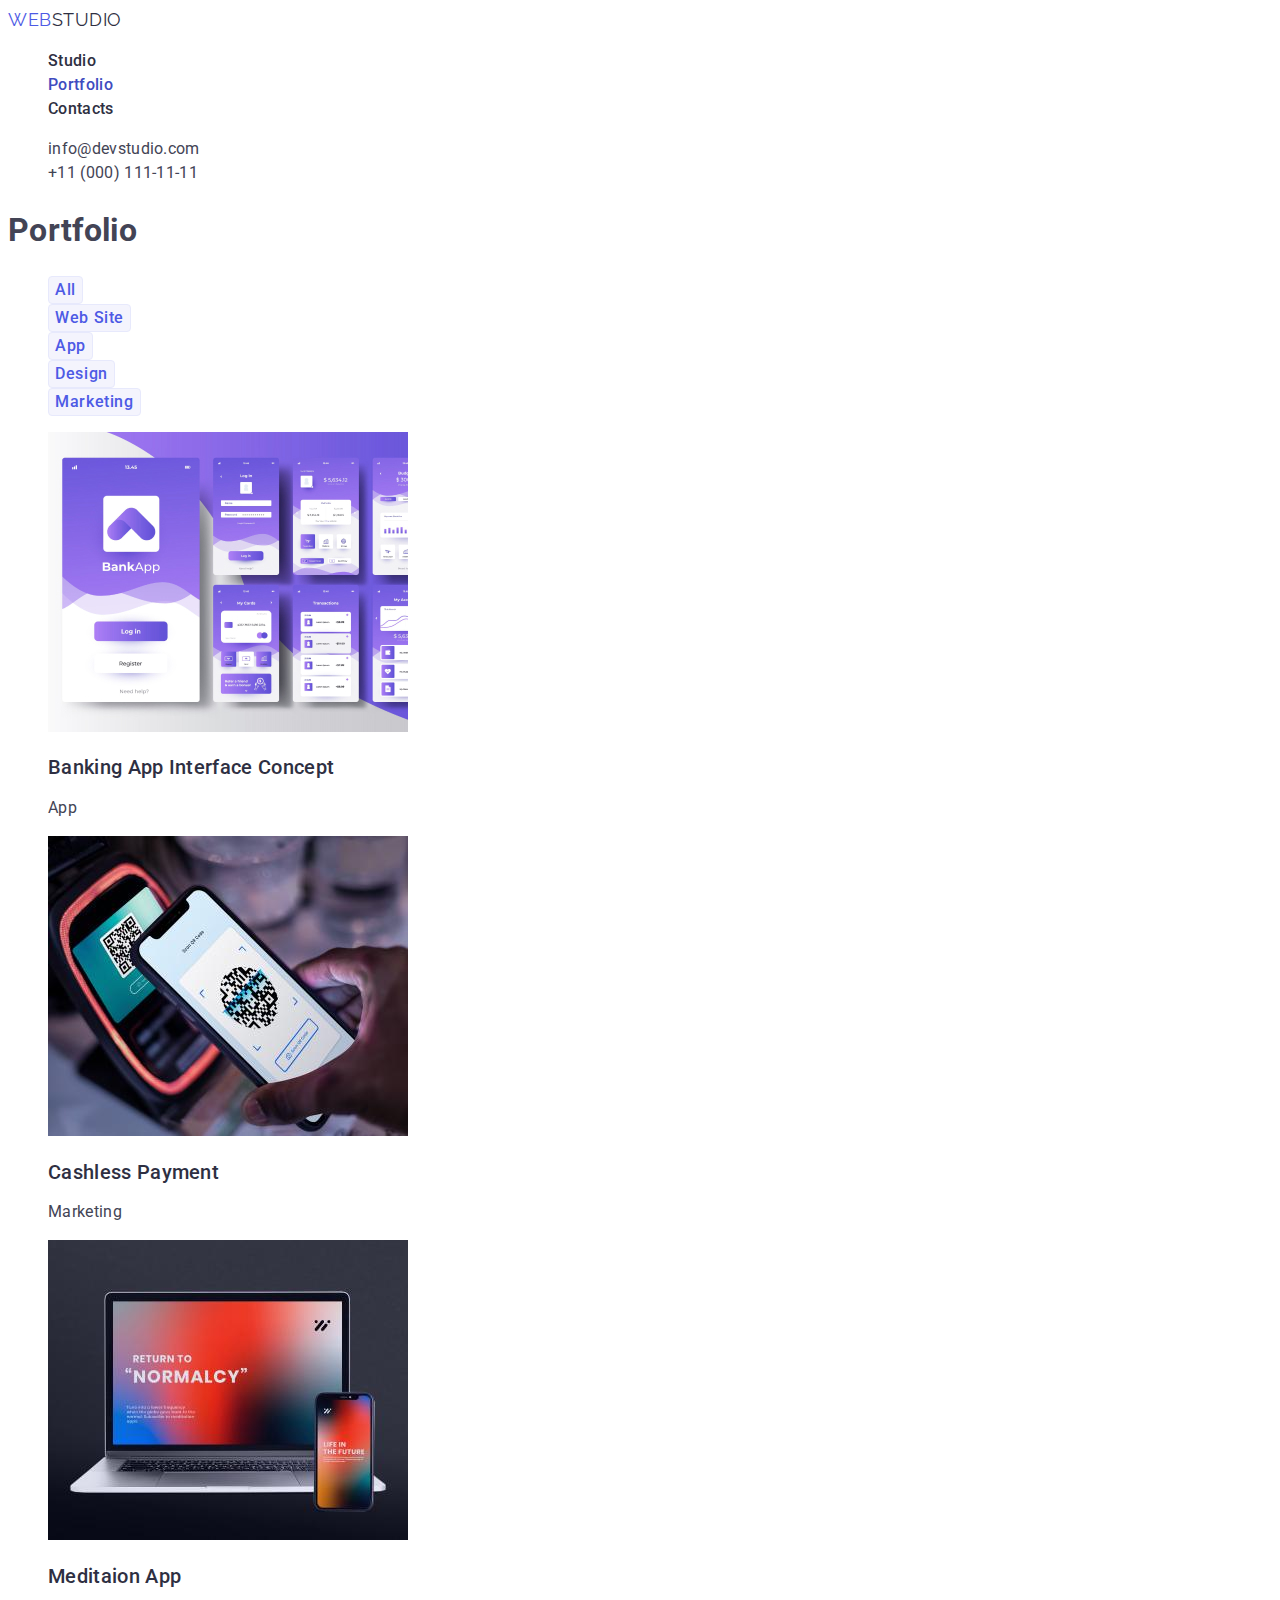
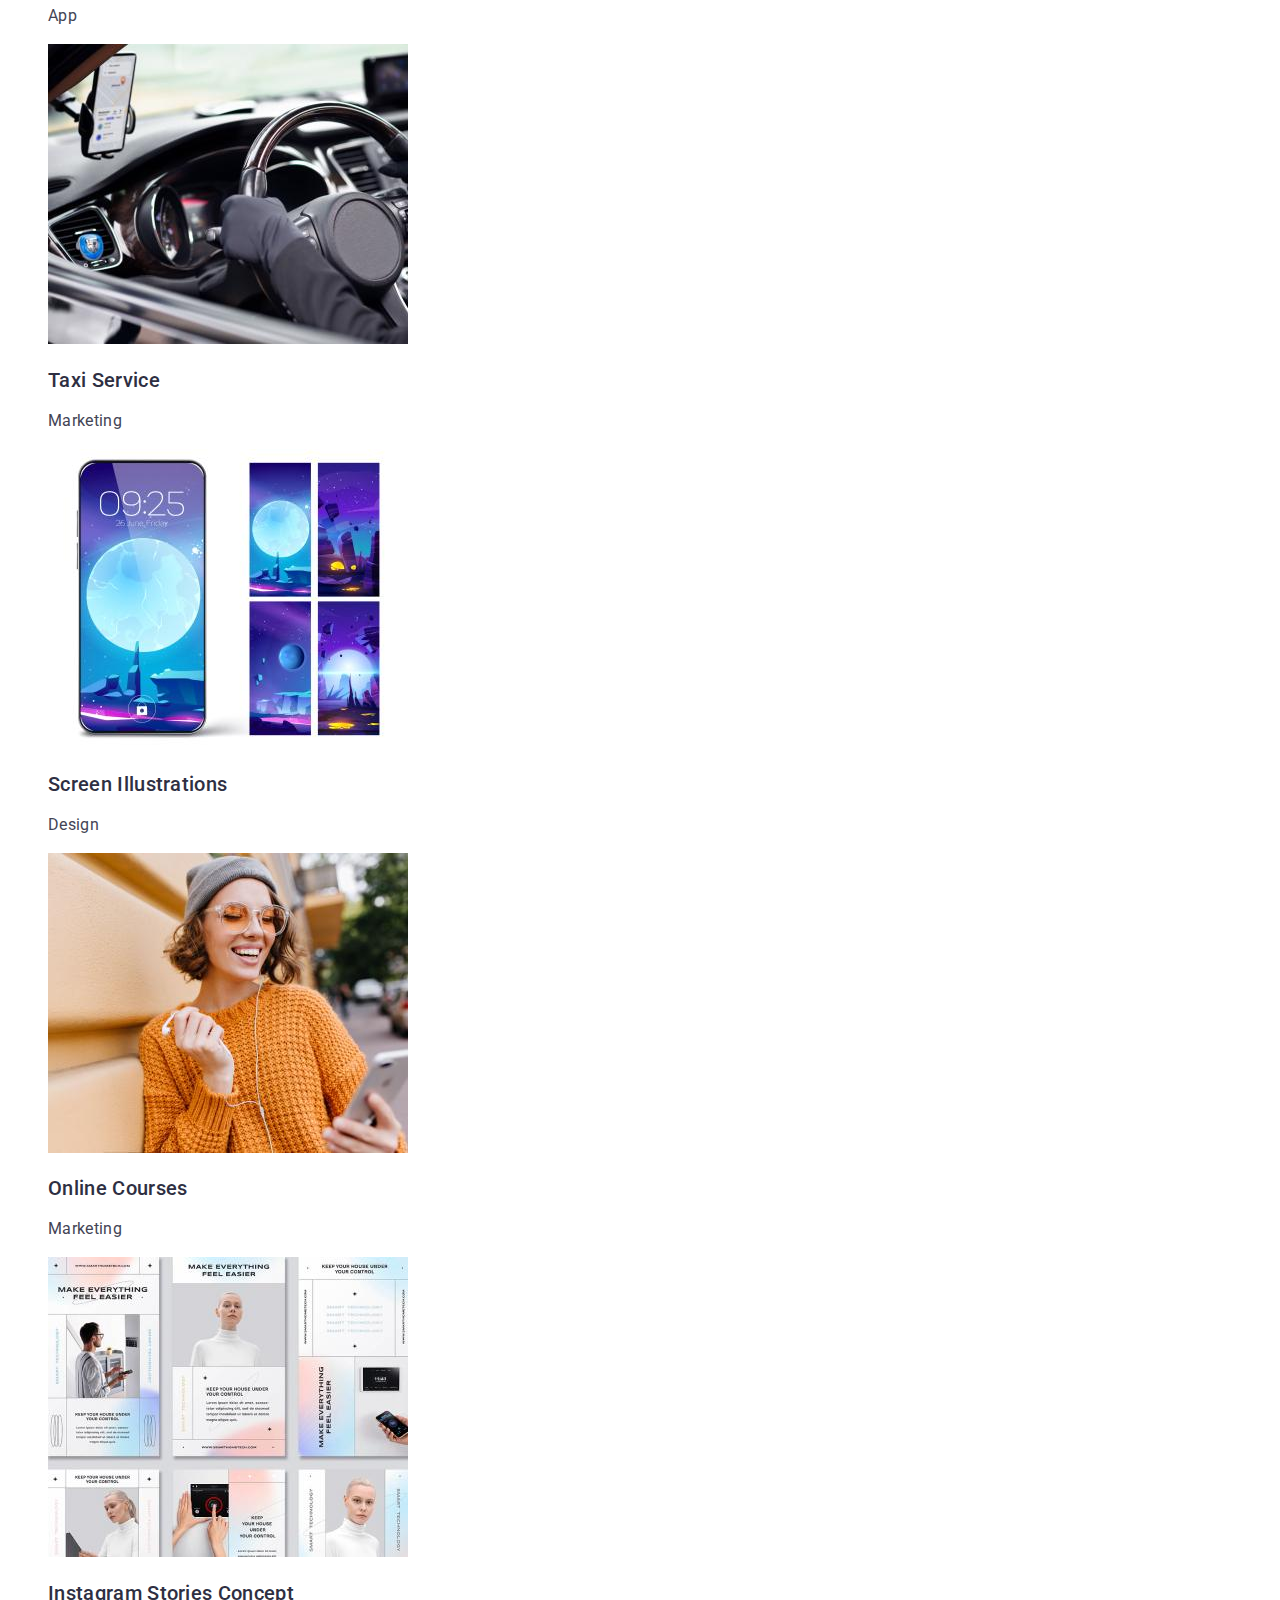
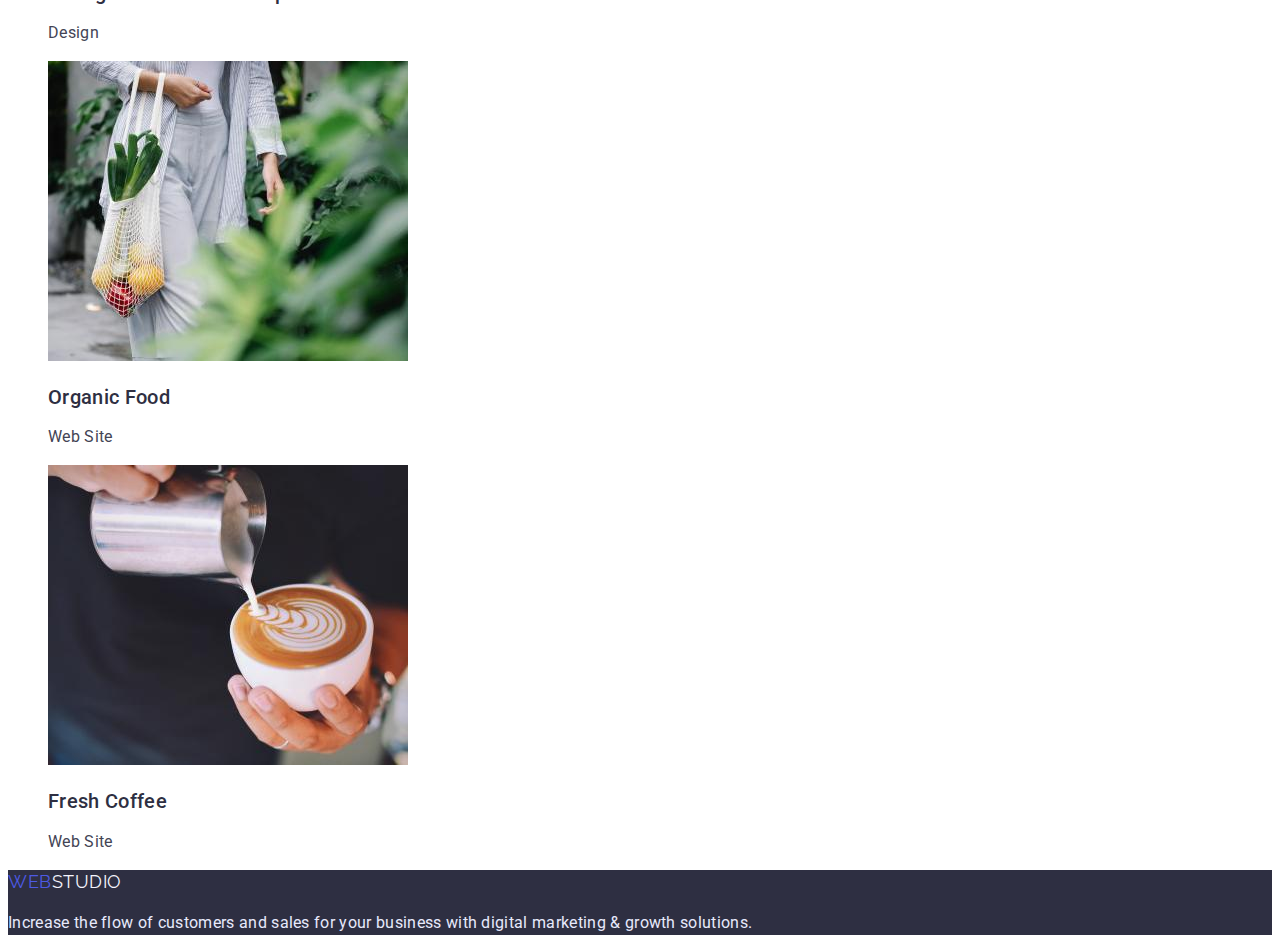
==== commit 1f4bf933: "Update styles.css" ====
--- a/portfolio.html
+++ b/portfolio.html
@@ -8,7 +8,7 @@
     <link rel="preconnect" href="https://fonts.googleapis.com" />
     <link rel="preconnect" href="https://fonts.gstatic.com" crossorigin />
     <link
-      href="https://fonts.googleapis.com/css2?family=Raleway:wght@800&family=Roboto:wght@400;500;700&display=swap"
+      href="https://fonts.googleapis.com/css2?family=Raleway:wght@800&family=Roboto:wght@400;500;700;900&display=swap"
       rel="stylesheet"
     />
     <link rel="stylesheet" href="./css/styles.css" />
@@ -20,137 +20,145 @@
         <a href="./index.html" class="logo"
           >Web<span class="logo-header">Studio</span></a
         >
-        <ul class="site-nav list">
-          <li><a href="./index.html" class="link">Studio</a></li>
-          <li><a href="./portfolio.html" class="link curent">Portfolio</a></li>
-          <li><a href="#" class="link">Contacts</a></li>
+        <ul class="menu list">
+          <li><a href="./index.html" class="menu-link">Studio</a></li>
+          <li>
+            <a href="./portfolio.html" class="menu-link current">Portfolio</a>
+          </li>
+          <li><a href="#" class="menu-link">Contacts</a></li>
         </ul>
       </nav>
       <address>
         <ul class="contacts list">
           <li>
-            <a href="mailto:info@devstudio.com" class="link"
+            <a href="mailto:info@devstudio.com" class="contacts-link"
               >info@devstudio.com</a
             >
           </li>
           <li>
-            <a href="tel:+110001111111" class="link">+11 (000) 111-11-11</a>
+            <a href="tel:+110001111111" class="contacts-link"
+              >+11 (000) 111-11-11</a
+            >
           </li>
         </ul>
       </address>
     </header>
     <main>
-      <h1>Portfolio</h1>
-      <ul class="filters list">
-        <li><button type="button" class="button secondary">All</button></li>
-        <li>
-          <button type="button" class="button secondary">Web Site</button>
-        </li>
-        <li><button type="button" class="button secondary">App</button></li>
-        <li><button type="button" class="button secondary">Design</button></li>
-        <li>
-          <button type="button" class="button secondary">Marketing</button>
-        </li>
-      </ul>
-      <ul class="portfolio-list list">
-        <li>
-          <img
-            src="./images/portfolio/banking_app.jpg"
-            alt="Banking App"
-            width="360"
-            height="300"
-          />
-          <h2 class="title">Banking App Interface Concept</h2>
-          <p>App</p>
-        </li>
-        <li>
-          <img
-            src="./images/portfolio/mobile_phone.jpg"
-            alt="mobile phone is reading QR code"
-            width="360"
-            height="300"
-          />
-          <h2 class="title">Cashless Payment</h2>
-          <p>Marketing</p>
-        </li>
-        <li>
-          <img
-            src="./images/portfolio/laptop_and_sellphone.jpg"
-            alt="laptop and cellphone"
-            width="360"
-            height="300"
-          />
-          <h2 class="title">Meditaion App</h2>
-          <p>App</p>
-        </li>
-        <li>
-          <img
-            src="./images/portfolio/driver.jpg"
-            alt="a person driving a car"
-            width="360"
-            height="300"
-          />
-          <h2 class="title">Taxi Service</h2>
-          <p>Marketing</p>
-        </li>
-        <li>
-          <img
-            src="./images/portfolio/screen_illustrations.jpg"
-            alt="Screen Illustrations"
-            width="360"
-            height="300"
-          />
-          <h2 class="title">Screen Illustrations</h2>
-          <p>Design</p>
-        </li>
-        <li>
-          <img
-            src="./images/portfolio/girl_with_sellphone.jpg"
-            alt="smiling girl looks at the sellphone"
-            width="360"
-            height="300"
-          />
-          <h2 class="title">Online Courses</h2>
-          <p>Marketing</p>
-        </li>
-        <li>
-          <img
-            src="./images/portfolio/smart_home.jpg"
-            alt="smart home technology"
-            width="360"
-            height="300"
-          />
-          <h2 class="title">Instagram Stories Concept</h2>
-          <p>Design</p>
-        </li>
-        <li>
-          <img
-            src="./images/portfolio/organic_food.jpg"
-            alt="a woman carries a bag of vegetables"
-            width="360"
-            height="300"
-          />
-          <h2 class="title">Organic Food</h2>
-          <p>Web Site</p>
-        </li>
-        <li>
-          <img
-            src="./images/portfolio/coffe.jpg"
-            alt="the man pours milk into the coffee"
-            width="360"
-            height="300"
-          />
-          <h2 class="title">Fresh Coffee</h2>
-          <p>Web Site</p>
-        </li>
-      </ul>
+      <section>
+        <h1 class="portfolio-title">Portfolio</h1>
+        <ul class="filter list">
+          <li><button type="button" class="button filter-btn">All</button></li>
+          <li>
+            <button type="button" class="button filter-btn">Web Site</button>
+          </li>
+          <li><button type="button" class="button filter-btn">App</button></li>
+          <li>
+            <button type="button" class="button filter-btn">Design</button>
+          </li>
+          <li>
+            <button type="button" class="button filter-btn">Marketing</button>
+          </li>
+        </ul>
+        <ul class="portfolio-list list">
+          <li>
+            <img
+              src="./images/portfolio/banking_app.jpg"
+              alt="Banking App"
+              width="360"
+              height="300"
+            />
+            <h2 class="portfolio-list-title">Banking App Interface Concept</h2>
+            <p>App</p>
+          </li>
+          <li>
+            <img
+              src="./images/portfolio/mobile_phone.jpg"
+              alt="mobile phone is reading QR code"
+              width="360"
+              height="300"
+            />
+            <h2 class="portfolio-list-title">Cashless Payment</h2>
+            <p>Marketing</p>
+          </li>
+          <li>
+            <img
+              src="./images/portfolio/laptop_and_sellphone.jpg"
+              alt="laptop and cellphone"
+              width="360"
+              height="300"
+            />
+            <h2 class="portfolio-list-title">Meditaion App</h2>
+            <p>App</p>
+          </li>
+          <li>
+            <img
+              src="./images/portfolio/driver.jpg"
+              alt="a person driving a car"
+              width="360"
+              height="300"
+            />
+            <h2 class="portfolio-list-title">Taxi Service</h2>
+            <p>Marketing</p>
+          </li>
+          <li>
+            <img
+              src="./images/portfolio/screen_illustrations.jpg"
+              alt="Screen Illustrations"
+              width="360"
+              height="300"
+            />
+            <h2 class="portfolio-list-title">Screen Illustrations</h2>
+            <p>Design</p>
+          </li>
+          <li>
+            <img
+              src="./images/portfolio/girl_with_sellphone.jpg"
+              alt="smiling girl looks at the sellphone"
+              width="360"
+              height="300"
+            />
+            <h2 class="portfolio-list-title">Online Courses</h2>
+            <p>Marketing</p>
+          </li>
+          <li>
+            <img
+              src="./images/portfolio/smart_home.jpg"
+              alt="smart home technology"
+              width="360"
+              height="300"
+            />
+            <h2 class="portfolio-list-title">Instagram Stories Concept</h2>
+            <p>Design</p>
+          </li>
+          <li>
+            <img
+              src="./images/portfolio/organic_food.jpg"
+              alt="a woman carries a bag of vegetables"
+              width="360"
+              height="300"
+            />
+            <h2 class="portfolio-list-title">Organic Food</h2>
+            <p>Web Site</p>
+          </li>
+          <li>
+            <img
+              src="./images/portfolio/coffe.jpg"
+              alt="the man pours milk into the coffee"
+              width="360"
+              height="300"
+            />
+            <h2 class="portfolio-list-title">Fresh Coffee</h2>
+            <p>Web Site</p>
+          </li>
+        </ul>
+      </section>
     </main>
     <!-- FOOTER -->
-    <footer>
+    <footer class="footer">
       <a href="./index.html" class="logo"
         >Web<span class="logo-footer">Studio</span></a
       >
-      <p class="text">
+      <p class="footer-text">
         Increase the flow of customers and sales for your business with digital
         marketing & growth solutions.
       </p>
--- a/css/styles.css
+++ b/css/styles.css
@@ -1,13 +1,13 @@
 :root {
     --primary-text-color: #434455;
-    --secondary-title-color: #2E2F42;
+    --title-color: #2E2F42;
     --accent-color: #4D5AE5;
     --white-color: #ffffff;
     --color-cloud: #F4F4FD;
     --color-cornflower: #E7E9FC;
-    --color-ocean: #404BBF;
+    --hover-color: #404BBF;
 }
-/* COMPONENTS */
+
 body {
     background-color:var(--white-color);
     color:var(--primary-text-color);
@@ -15,15 +15,16 @@
     letter-spacing: 0.02em;
     line-height: 1.5;
 }
-h2,h3{color: var(--secondary-title-color);}
 
 .list {
     list-style: none;
 }
 
-.site-nav .link.curent {
-    color: var(--accent-color);
+/*========================= COMPONENTS============================= */
+.menu-link.current {
+    color: var(--hover-color);
 }
+
 .button {
     font-family: inherit;
     font-weight: 500;
@@ -34,129 +35,104 @@
     cursor: pointer;
 }
 
-
-
-/* HEADER */
 .logo {
     color: var(--accent-color);
-
     font-family: 'Raleway', sans-serif;
     font-size: 18px;
-
     line-height: 1.3;
     letter-spacing: 0.03em;
     text-decoration: none;
     text-transform: uppercase;
 }
-.logo :hover,
-.logo :focus {
-    color: var(--color-ocean);
-}
-
-.logo-header{
-    color: var(--secondary-title-color);
-}
-
-
-/* Navigation */
-.site-nav .link {
-    color: var(--secondary-title-color);
-    
-    font-weight: 500;
-    text-decoration: none;
-}
-.site-nav .link:hover, .site-nav .link:focus{color: var(--color-ocean);}
-
-
-
-/* Contacts */
-.contacts .link{
-    color: var(--primary-text-color);
-    
-    font-style: normal;
-    text-decoration: none;
-}
-.contacts .link:hover, .contacts .link:focus{
-    color: var(--color-ocean);
-}
-
-
-
-
-/* SECTION HERO */
-.hero{
-    background-color: var(--secondary-title-color) ;
-}
-.hero-title{
-    color: var(--white-color);
-
-    font-size: 56px;
-    line-height: 1.07;
-    text-align: center;
-}
-.primary{
-    color: var(--white-color);
-    background-color:var(--accent-color);
-    
-    box-shadow: 0px 4px 4px rgba(0, 0, 0, 0.15); 
-}
-.primary:hover, .primary:focus{
-    background-color:var(--color-ocean);
-}
-
-
-
-
-
-/* COMMON STYLES FOR SECTIONS */
-.section .section-title {
+.section-title {
+    color: var(--title-color);
     font-size: 36px;
     line-height: 1.1;
     text-align: center;
     text-transform: capitalize;
 }
-
-.features-list .title,
-.team-list .title,
-.portfolio-list .title {
+.features-list-title,
+.team-list-title,
+.portfolio-list-title {
+    color: var(--title-color);
     font-weight: 500;
     font-size: 20px;
     line-height: 1.2;
 }
+/* ==============================HEADER=================================== */
+.logo-header{
+    color: var(--title-color);
+}
 
-/* SECTION OUR FEATURES */
-
-/* SECTION OUR WORK */
-
-/* SECTION OUR TEAM */
+/* ============Menu================ */
+.menu-link {
+    color: var(--title-color);
+    font-weight: 500;
+    text-decoration: none;
+}
+.menu-link:hover, .menu-link:focus{color: var(--hover-color);}
 
 
-/* FOOTER */
-footer{
-    background-color:var(--secondary-title-color);
+/* ===========Contacts============== */
+.contacts-link{
+    color: var(--primary-text-color);
+    font-style: normal;
+    text-decoration: none;
+}
+.contacts-link:hover, .contacts-link:focus{
+    color: var(--hover-color);
+}
+
+/* ===================================SECTION HERO============================= */
+.hero{
+    background-color: var(--title-color);
+}
+.hero-title{
+    color: var(--white-color);
+    font-size: 56px;
+    line-height: 1.07;
+    text-align: center;
+}
+.hero-btn{
+    color: var(--white-color);
+    background-color:var(--accent-color);
+    box-shadow: 0px 4px 4px rgba(0, 0, 0, 0.15); 
+}
+.hero-btn:hover, .hero-btn:focus{
+    background-color:var(--hover-color);
+}
+
+/* ================================SECTION OUR FEATURES========================= */
+
+/* ================================SECTION OUR WORK============================= */
+
+/* ================================SECTION OUR TEAM============================= */
+.team{
+    background-color: var(--color-cloud);
+}
+
+
+/* =======================================FOOTER=============================== */
+.footer{
+    background-color:var(--title-color);
 }
 .logo-footer{
     color: var(--color-cloud);
 }
-footer .text{
+.footer-text{
     color: var(--color-cornflower);
 }
 
 
 
-
-
-
-
-
-/* PORTFOLIO STYLES */
-.secondary{
+/* ======================================PORTFOLIO STYLES=========================== */
+.filter-btn{
     color: var(--accent-color);
     background-color:var(--color-cloud);
     
     border: 1px solid var(--color-cornflower);
 }
-.secondary:hover, .secondary:focus{
+.filter-btn:hover, .filter-btn:focus{
     color: var(--white-color);
-    background-color:var(--color-ocean);
+    background-color:var(--hover-color);
 }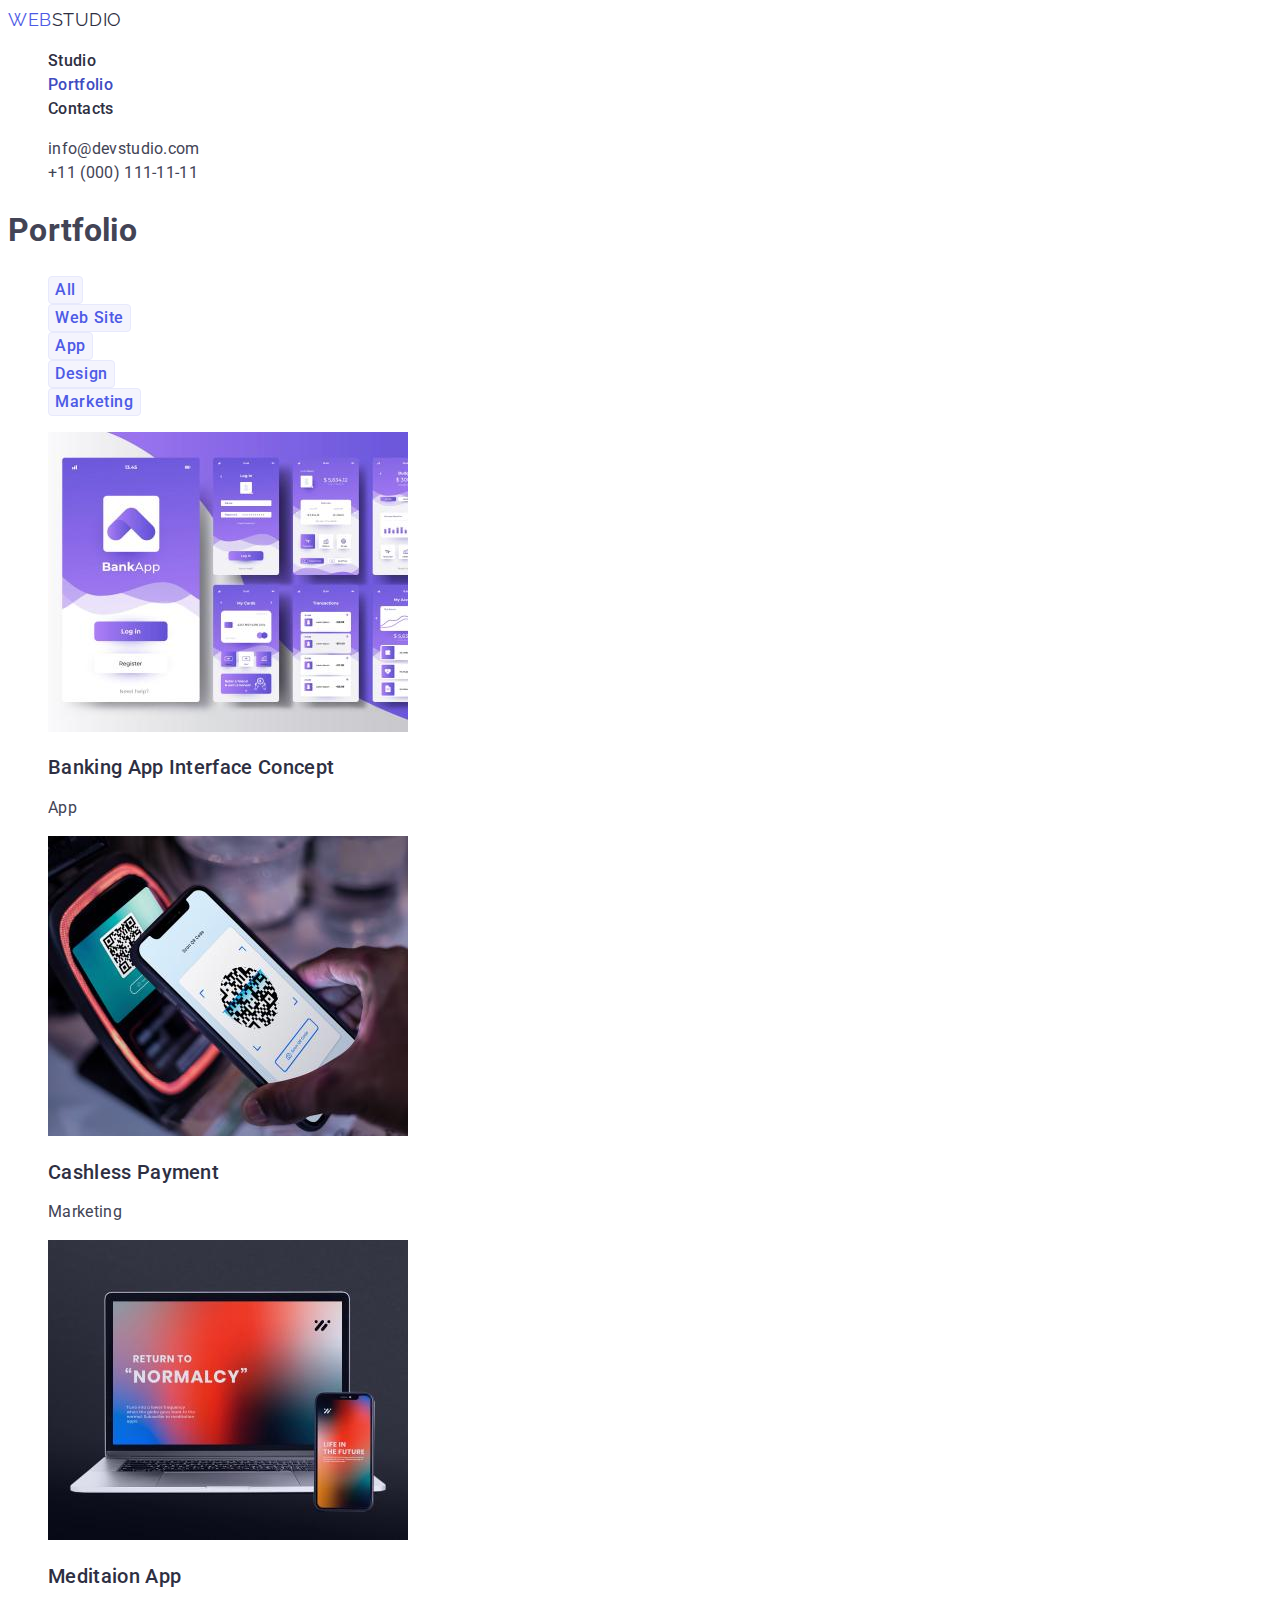
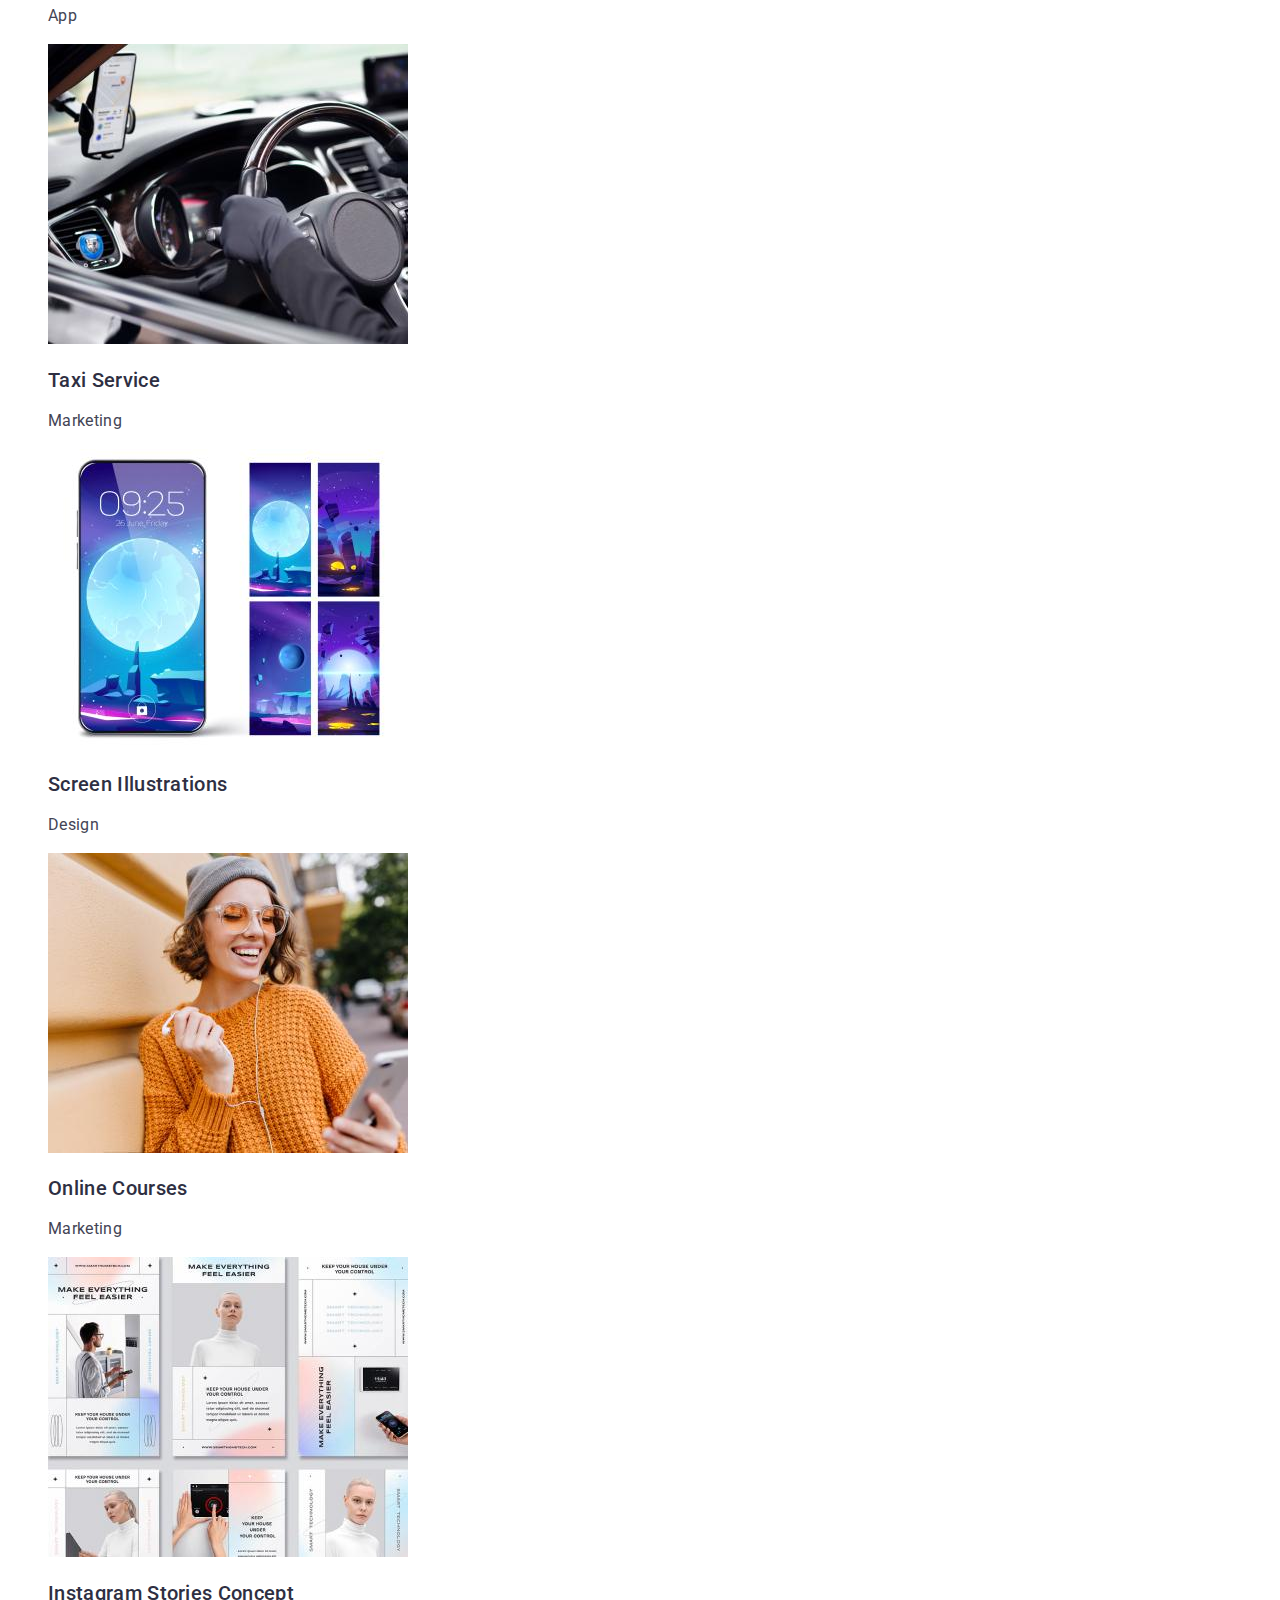
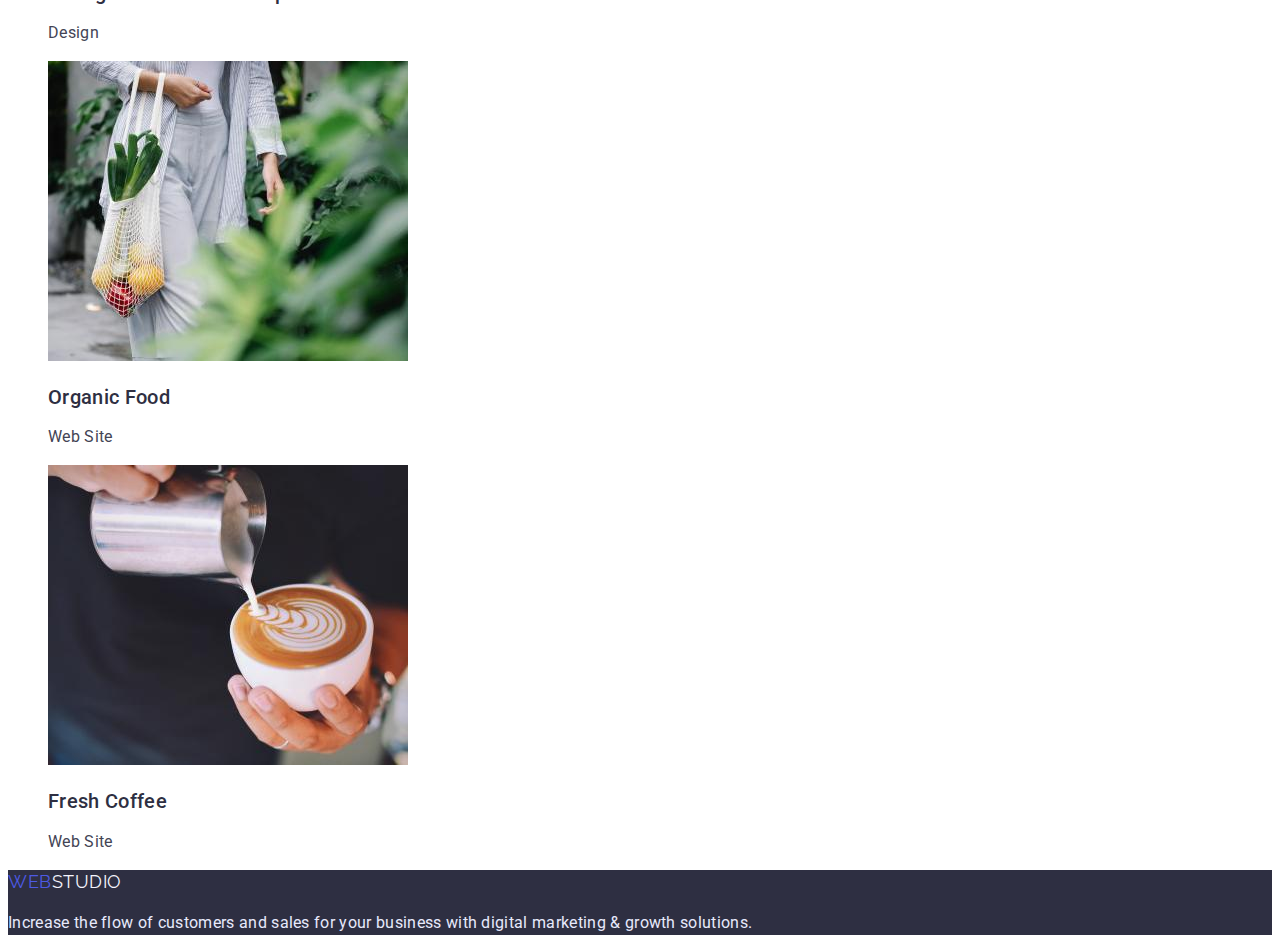
==== commit 436a96fd: "Update index.html" ====
--- a/portfolio.html
+++ b/portfolio.html
@@ -44,6 +44,7 @@
       </address>
     </header>
     <main>
+      <!--SECTION PORTFOLIO-->
       <section>
         <h1 class="portfolio-title">Portfolio</h1>
         <ul class="filter list">
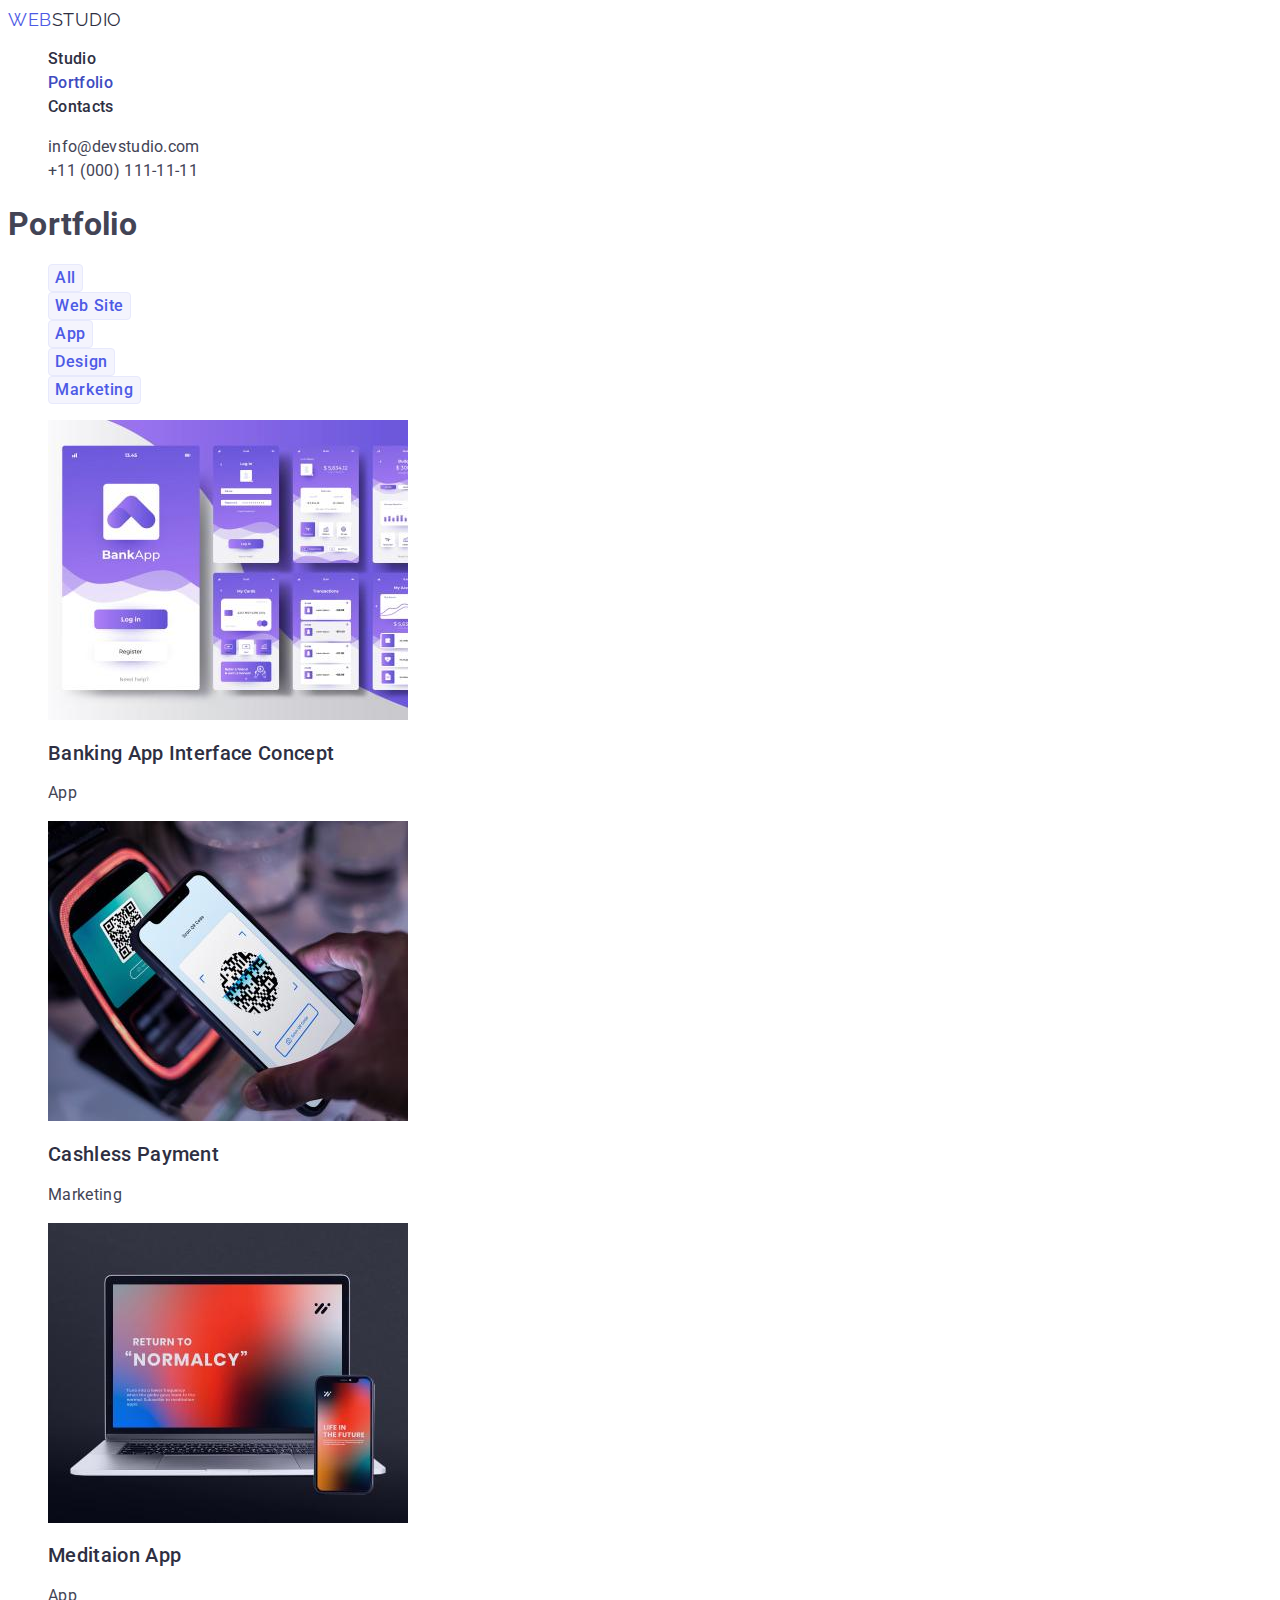
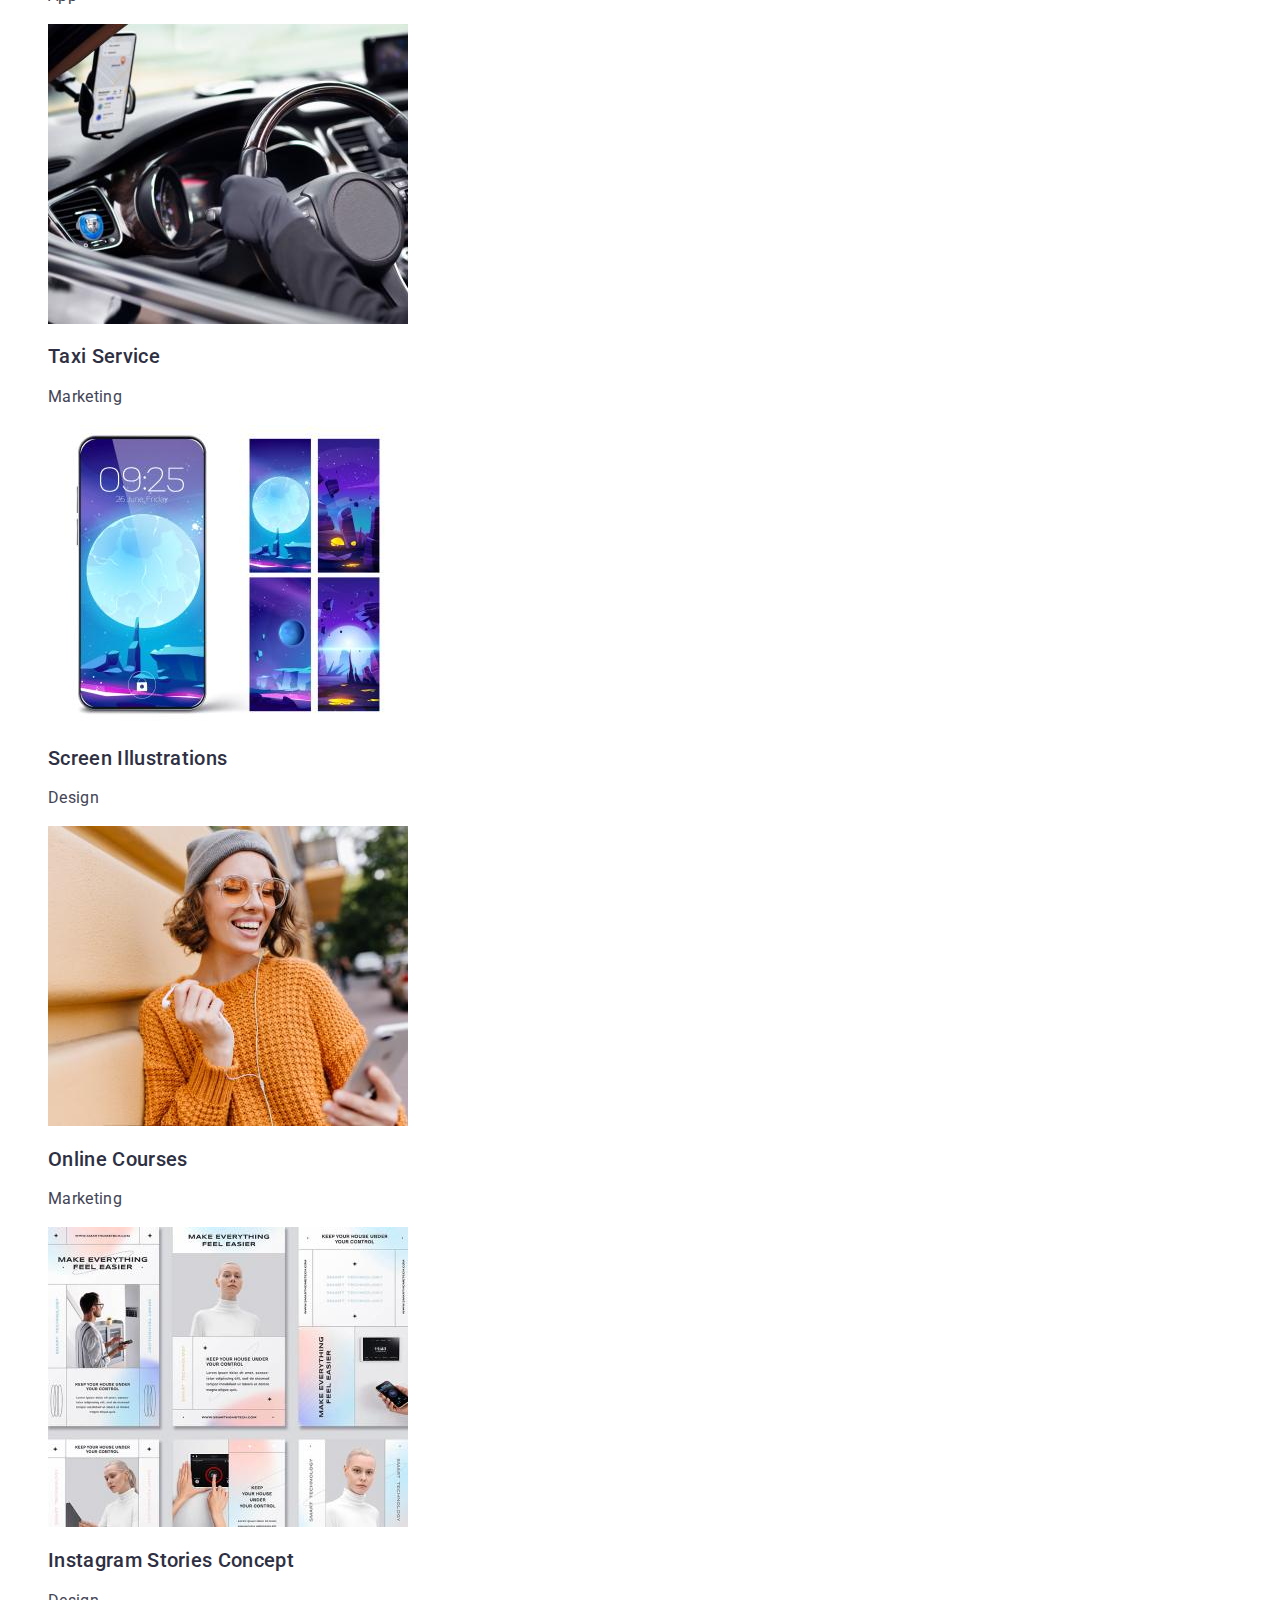
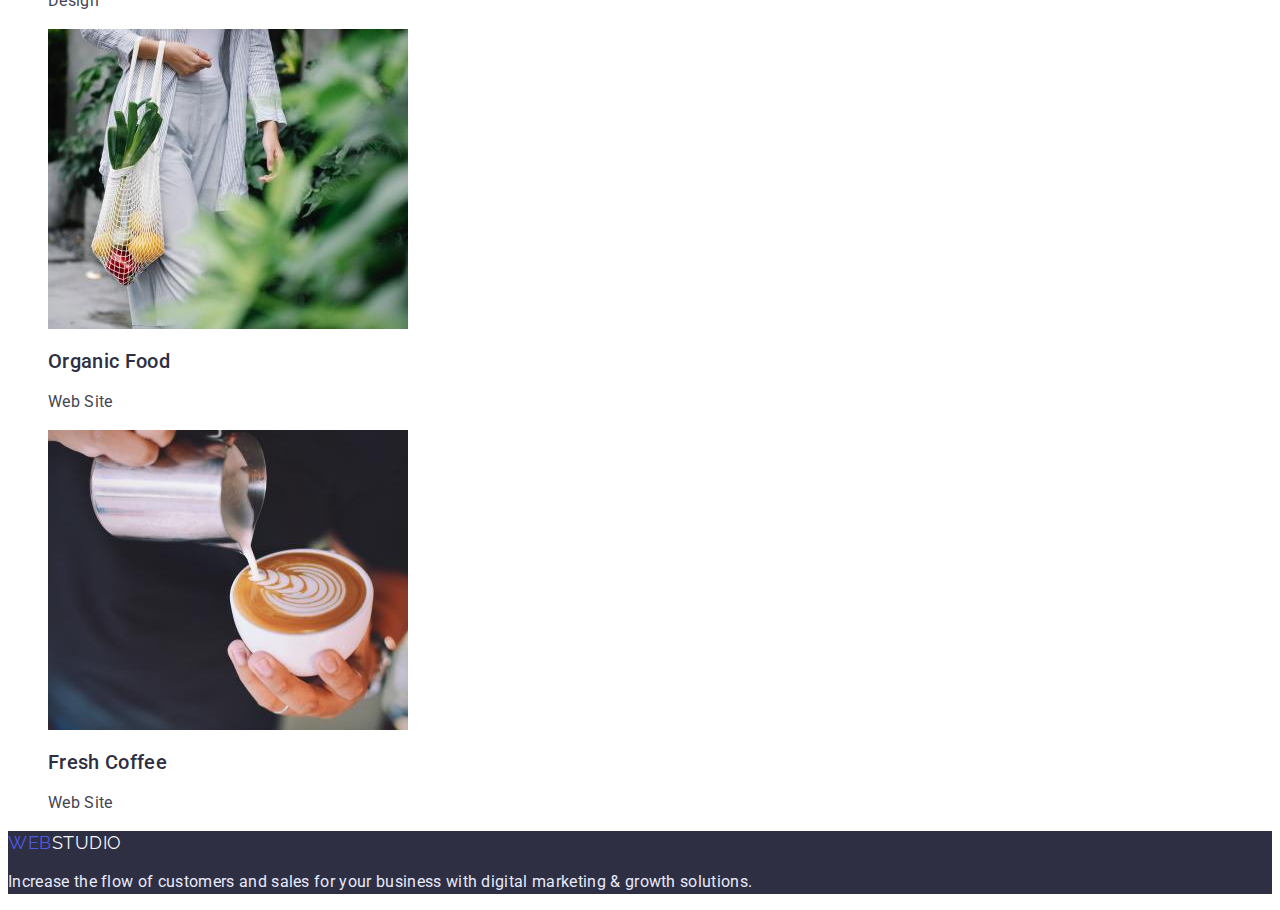
==== commit c5c80ff9: "Update index.html" ====
--- a/portfolio.html
+++ b/portfolio.html
@@ -69,7 +69,7 @@
               height="300"
             />
             <h2 class="portfolio-list-title">Banking App Interface Concept</h2>
-            <p>App</p>
+            <p class="portfolio-list-text">App</p>
           </li>
           <li>
             <img
@@ -79,7 +79,7 @@
               height="300"
             />
             <h2 class="portfolio-list-title">Cashless Payment</h2>
-            <p>Marketing</p>
+            <p class="portfolio-list-text">Marketing</p>
           </li>
           <li>
             <img
@@ -89,7 +89,7 @@
               height="300"
             />
             <h2 class="portfolio-list-title">Meditaion App</h2>
-            <p>App</p>
+            <p class="portfolio-list-text">App</p>
           </li>
           <li>
             <img
@@ -99,7 +99,7 @@
               height="300"
             />
             <h2 class="portfolio-list-title">Taxi Service</h2>
-            <p>Marketing</p>
+            <p class="portfolio-list-text">Marketing</p>
           </li>
           <li>
             <img
@@ -109,7 +109,7 @@
               height="300"
             />
             <h2 class="portfolio-list-title">Screen Illustrations</h2>
-            <p>Design</p>
+            <p class="portfolio-list-text">Design</p>
           </li>
           <li>
             <img
@@ -119,7 +119,7 @@
               height="300"
             />
             <h2 class="portfolio-list-title">Online Courses</h2>
-            <p>Marketing</p>
+            <p class="portfolio-list-text">Marketing</p>
           </li>
           <li>
             <img
@@ -129,7 +129,7 @@
               height="300"
             />
             <h2 class="portfolio-list-title">Instagram Stories Concept</h2>
-            <p>Design</p>
+            <p class="portfolio-list-text">Design</p>
           </li>
           <li>
             <img
@@ -139,7 +139,7 @@
               height="300"
             />
             <h2 class="portfolio-list-title">Organic Food</h2>
-            <p>Web Site</p>
+            <p class="portfolio-list-text">Web Site</p>
           </li>
           <li>
             <img
@@ -149,7 +149,7 @@
               height="300"
             />
             <h2 class="portfolio-list-title">Fresh Coffee</h2>
-            <p>Web Site</p>
+            <p class="portfolio-list-text">Web Site</p>
           </li>
         </ul>
       </section>
--- a/css/styles.css
+++ b/css/styles.css
@@ -13,7 +13,6 @@
     color:var(--primary-text-color);
     font-family: 'Roboto', sans-serif;
     letter-spacing: 0.02em;
-    line-height: 1.5;
 }
 
 .list {
@@ -59,6 +58,11 @@
     font-size: 20px;
     line-height: 1.2;
 }
+.features-list-text,
+.team-list-text,
+.portfolio-list-text{
+    line-height: 1.5;
+}
 /* ==============================HEADER=================================== */
 .logo-header{
     color: var(--title-color);
@@ -69,6 +73,7 @@
     color: var(--title-color);
     font-weight: 500;
     text-decoration: none;
+    line-height: 1.5;
 }
 .menu-link:hover, .menu-link:focus{color: var(--hover-color);}
 
@@ -78,6 +83,7 @@
     color: var(--primary-text-color);
     font-style: normal;
     text-decoration: none;
+    line-height: 1.5;
 }
 .contacts-link:hover, .contacts-link:focus{
     color: var(--hover-color);
@@ -121,6 +127,7 @@
 }
 .footer-text{
     color: var(--color-cornflower);
+    line-height: 1.5;
 }
 
 
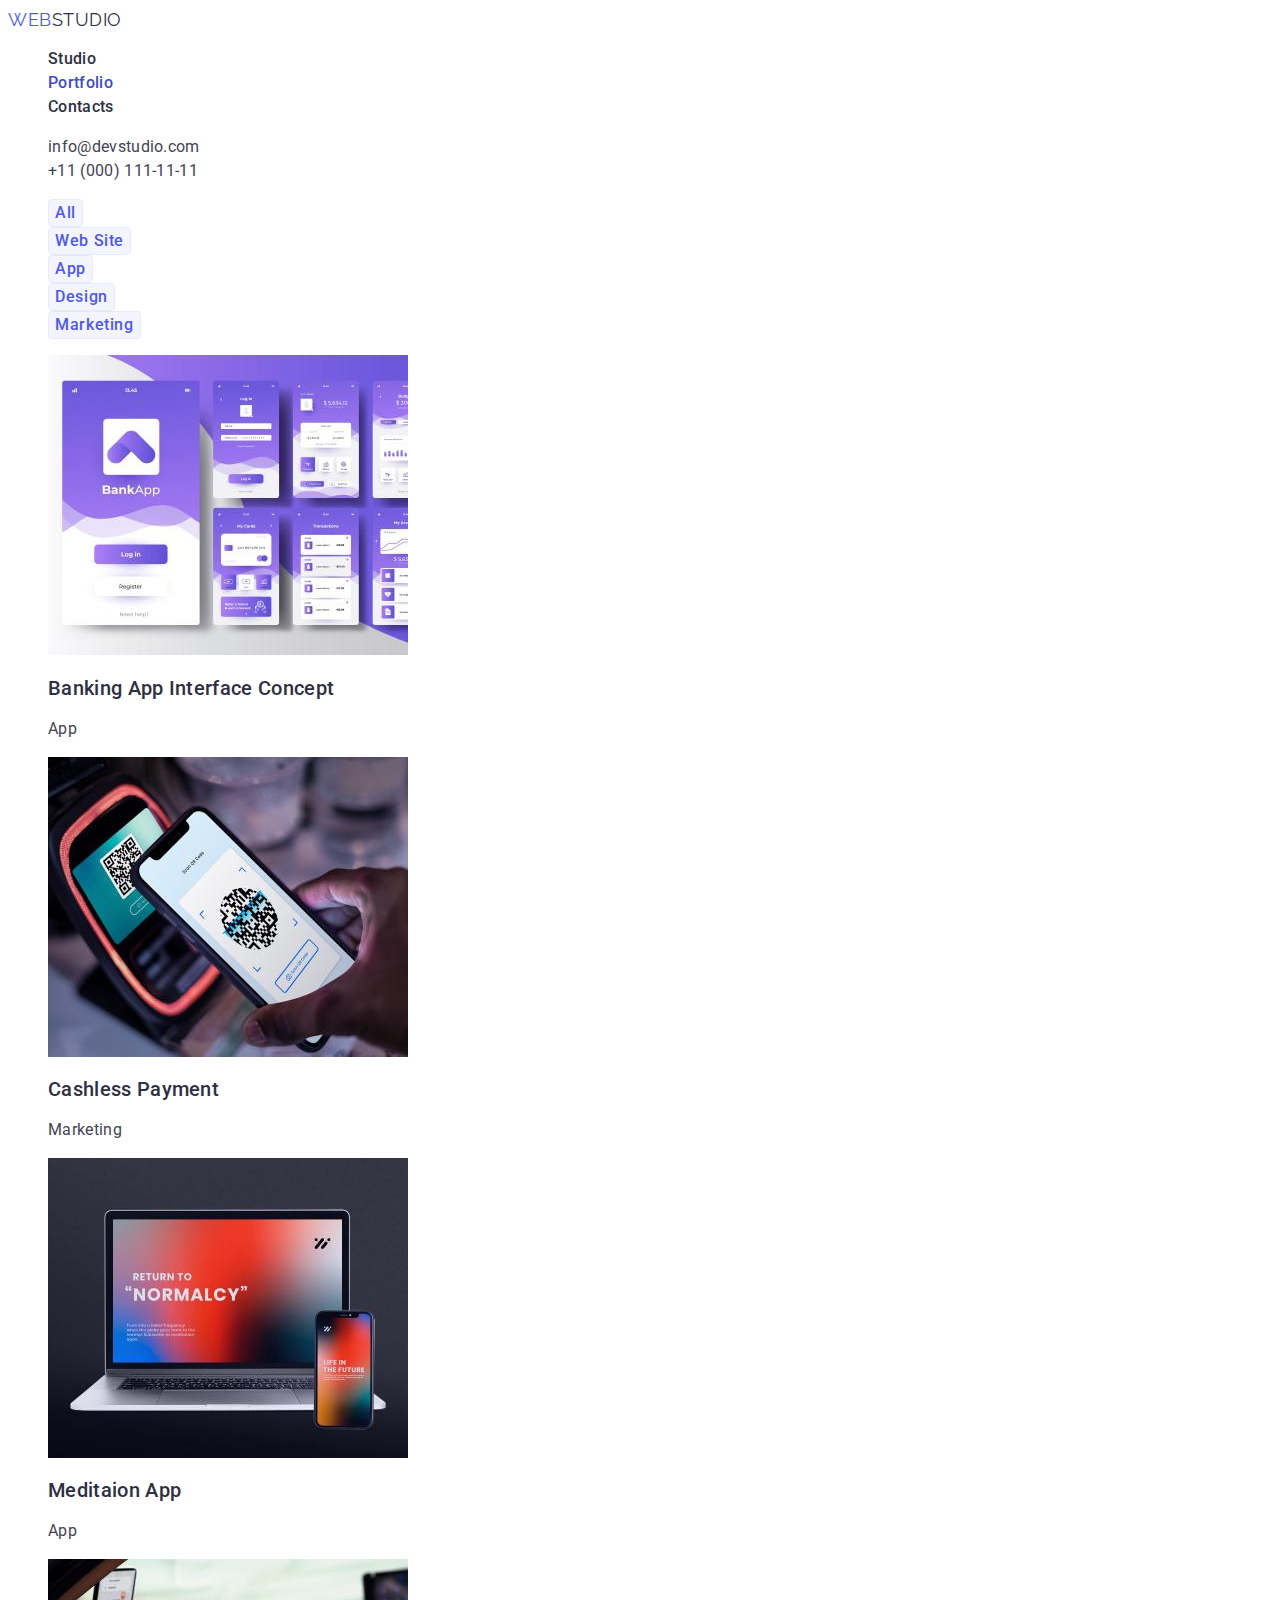
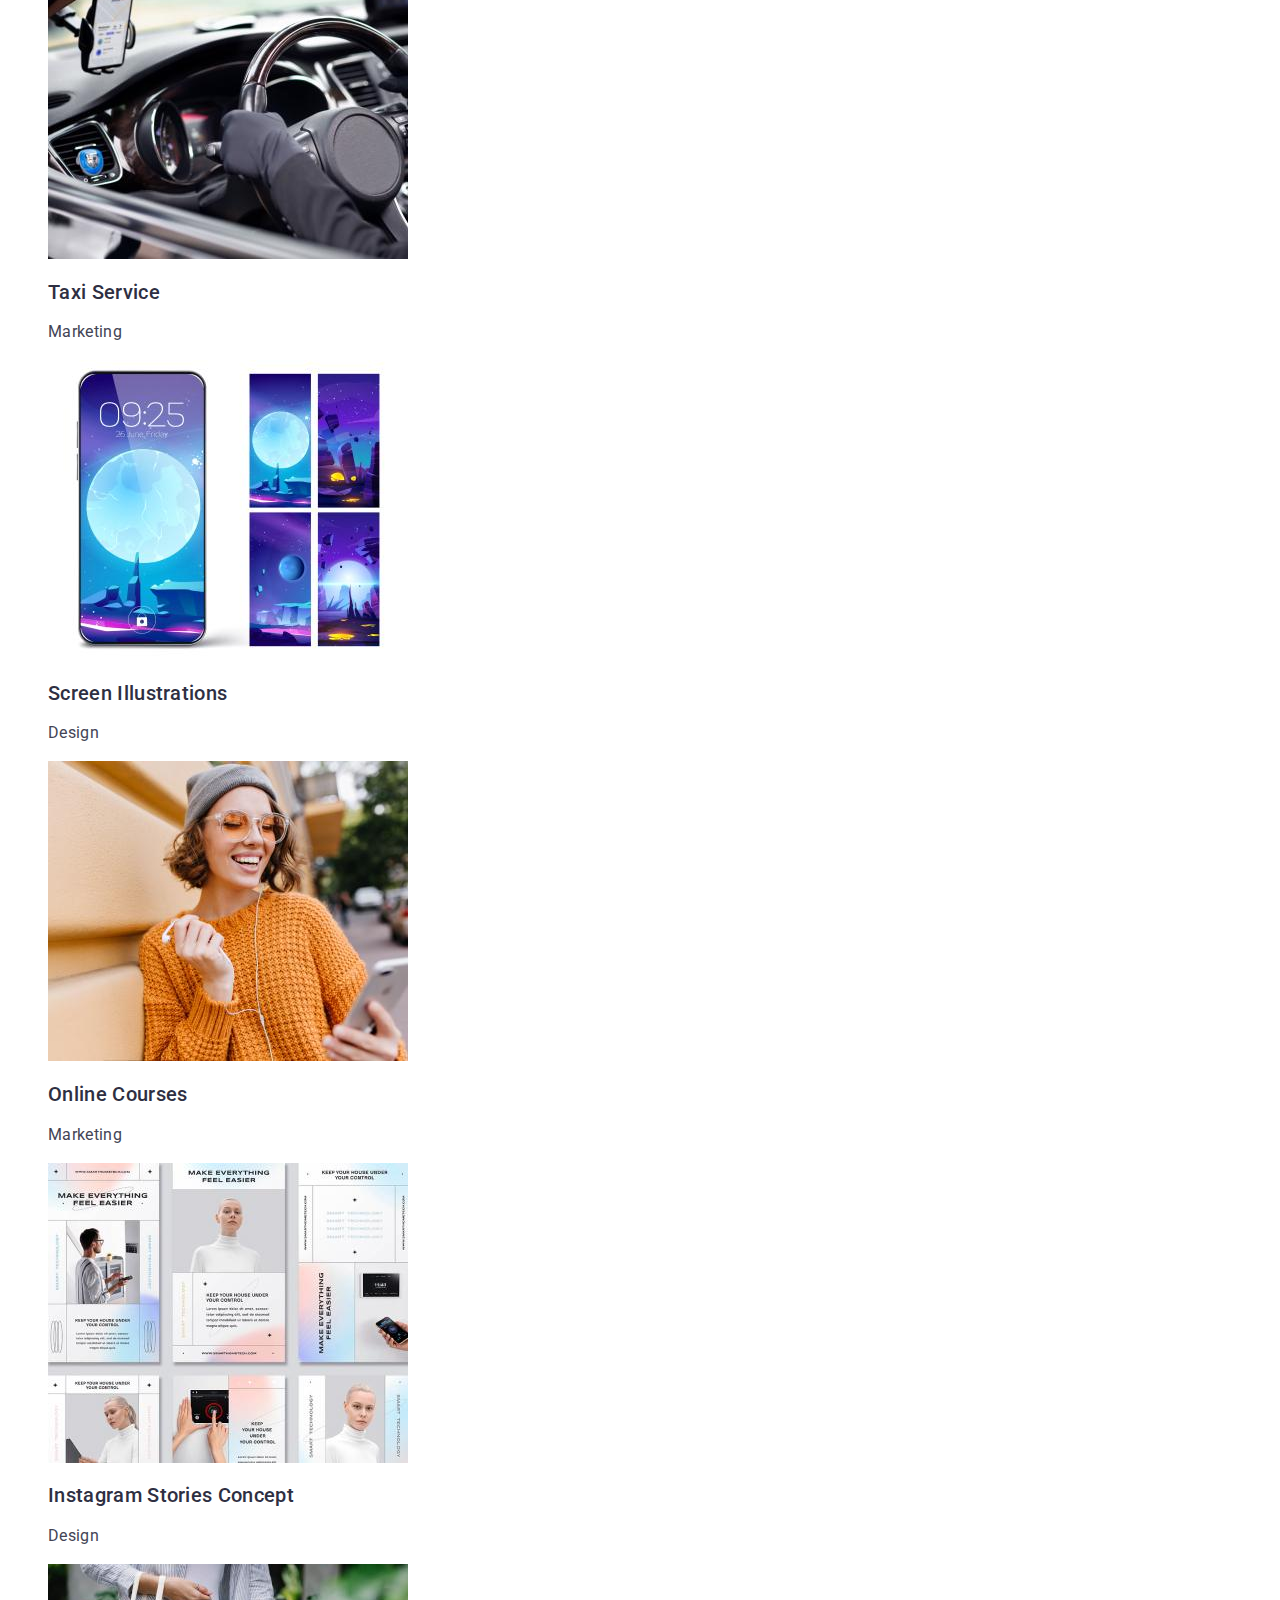
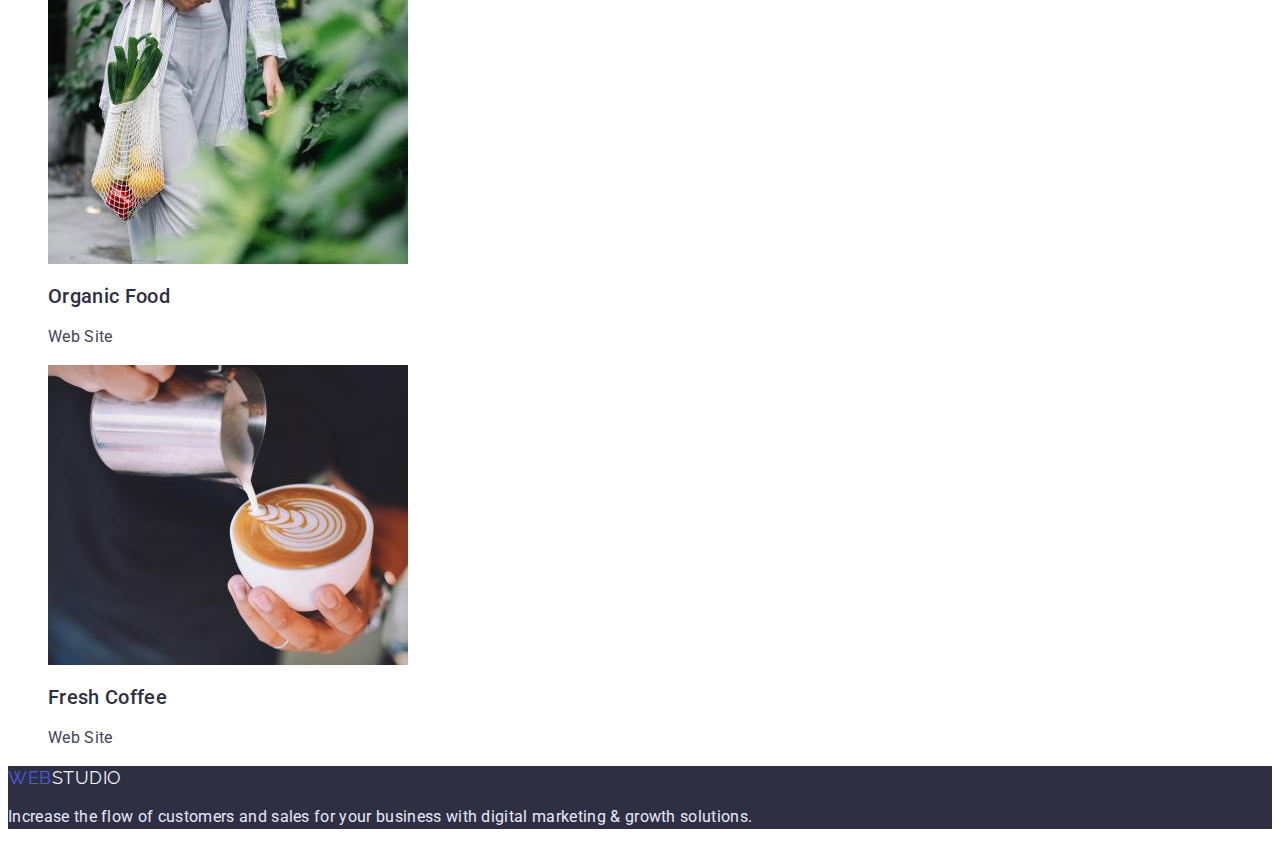
==== commit bdbe99eb: "Update styles.css" ====
--- a/portfolio.html
+++ b/portfolio.html
@@ -46,7 +46,7 @@
     <main>
       <!--SECTION PORTFOLIO-->
       <section>
-        <h1 class="portfolio-title">Portfolio</h1>
+        <h1 class="portfolio-title visually-hidden">Portfolio</h1>
         <ul class="filter list">
           <li><button type="button" class="button filter-btn">All</button></li>
           <li>
--- a/css/styles.css
+++ b/css/styles.css
@@ -20,6 +20,20 @@
 }
 
 /*========================= COMPONENTS============================= */
+.visually-hidden {
+    position: absolute;
+    width: 1px;
+    height: 1px;
+    margin: -1px;
+    border: 0;
+    padding: 0;
+
+    white-space: nowrap;
+    clip-path: inset(100%);
+    clip: rect(0 0 0 0);
+    overflow: hidden;
+}
+
 .menu-link.current {
     color: var(--hover-color);
 }
